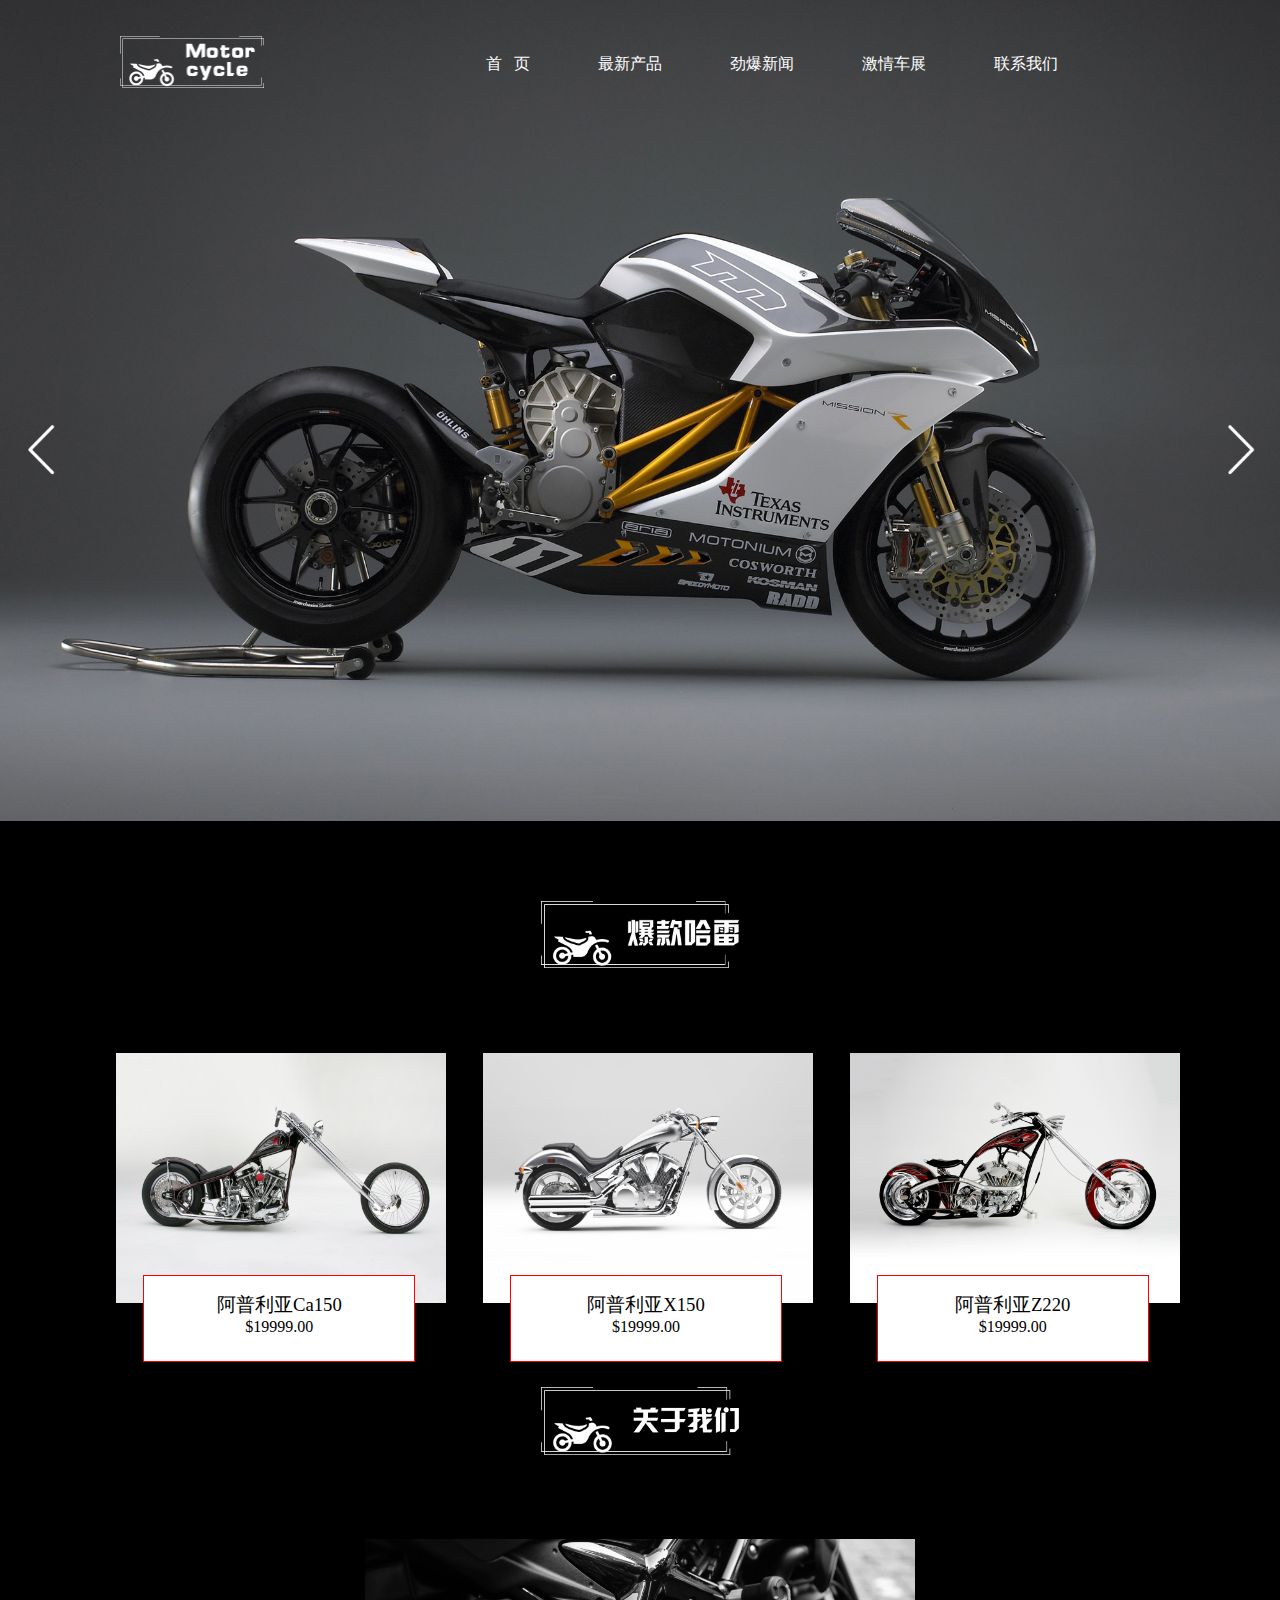
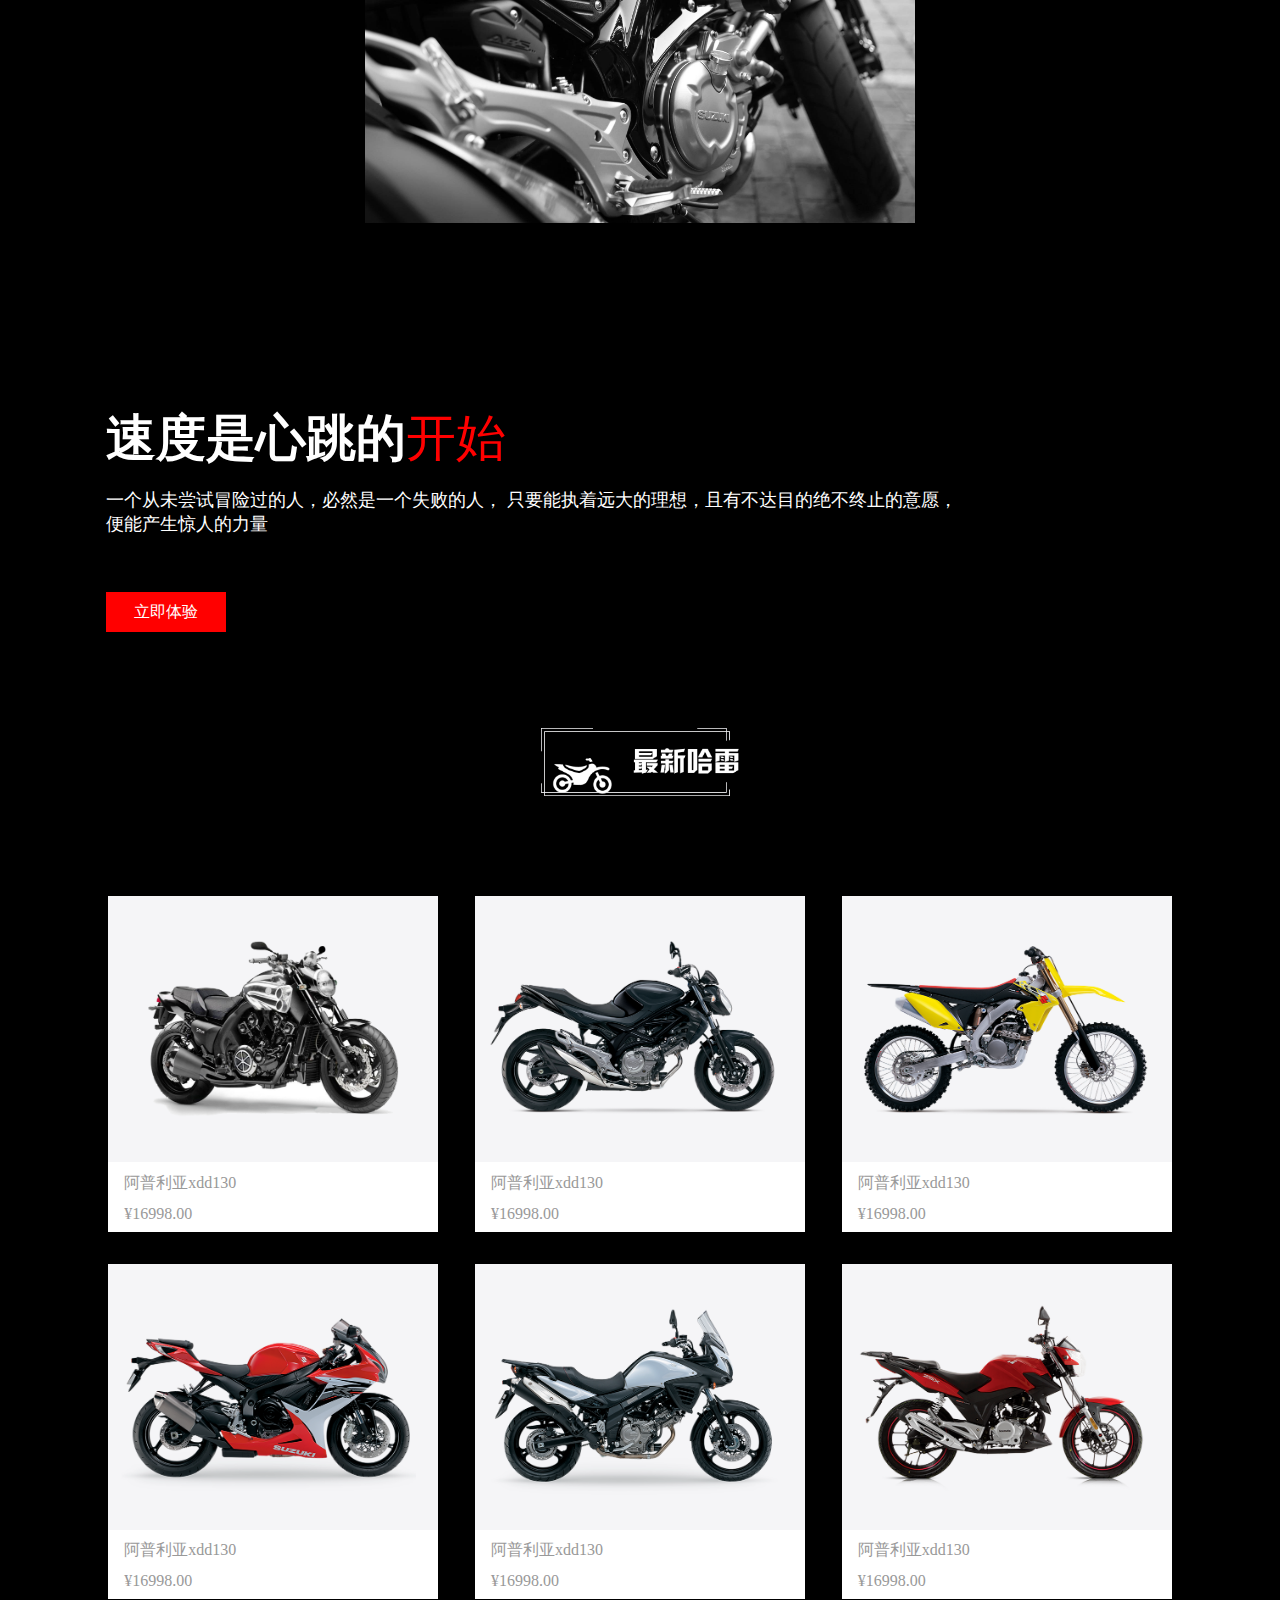
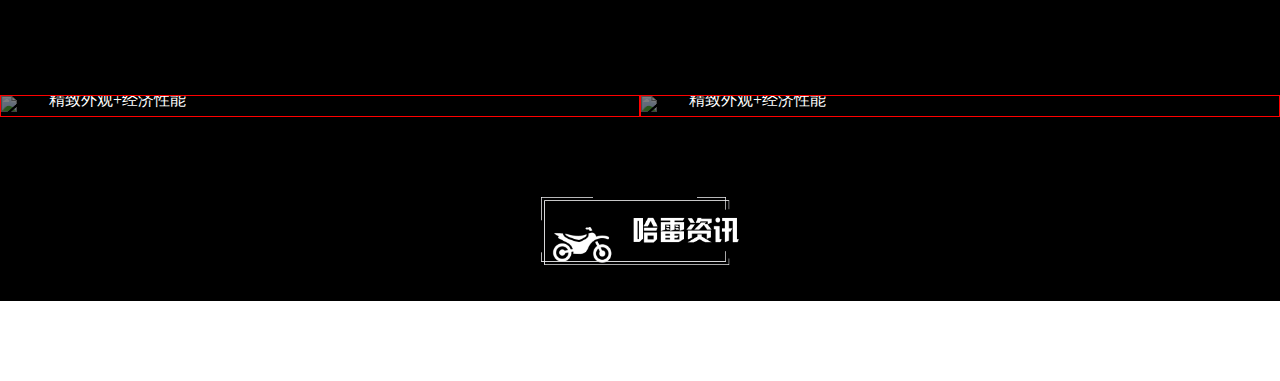
==== index.html @ 64893d36 "Add files via upload" ====
<!DOCTYPE html>
<html lang="en">
<head>
    <meta charset="UTF-8">
    <meta name="viewport" content="width=device-width,initial-scale=1.0">
    <title>Title</title>
<!--    <link rel="stylesheet" href="css/bootstrap.css">-->
    <link rel="stylesheet" href="css/index.css">
    <script src="js/jquery.min.js"></script>
    <script src="js/popper.min.js"></script>
<!--    <script src="js/bootstrap.min.js"></script>-->
    <script src="js/index.js"></script>
    <style>
		/*div{
			border:1px solid red;	
		}*/
    </style>
</head>
<body>
	<div class="color">
  		<nav class="nav">
  			<div class="top">
   				<div class="top_logo">
   					<img src="img/logo.png" alt="logo" />
   				</div>
   				<div class="top_nav">
   					<span class="nav_fold"><img src="img/menu.png"/></span>
   			 		<ul class="fold">
                	    <li><a href="index.html">首&nbsp;&nbsp; 页</a></li>
                    	<li><a href="#">最新产品</a></li>
                    	<li><a href="#">劲爆新闻</a></li>
                    	<li><a href="#">激情车展</a></li>
                    	<li><a href="#">联系我们</a></li>
               	 	</ul>
   				</div>
   			</div>
   			<div class="baine">
   				<div class="baine_btn">
   					<div  class="btn_left"><img src="img/left.png"/></div>
   					<div  class="btn_right"><img src="img/right.png" /></div>
  				</div>
  				<div id="baine_img" class="baine_img">
  					<img src="img/lun/l1.jpg" alt="轮播图" class="bai_img"/>
  					<img src="img/lun/l2.jpg"  />
  					<img src="img/lun/l3.jpg" />
  				</div>
  			</div>
  		</nav>
  		<div class="max color">
  		<!--内容产品介绍-->
  			<!--推荐-->
  			<div class="middle">
  				<div class="middle_logo">
  					<img src="img/out_logo1.png"/>
 					<p id="p1">最炫酷的产品，最安全的渠道</p>
  				</div>
  				<div class="recommend_img">
  					<div class="recommend_img_1">
  						<img src="img/middle/rd1.png"/>
  						<span></span>
  						<div class="price">
  							<h3>阿普利亚Ca150</h3>
  							<b>$19999.00</b>
  						</div>	
  					</div> 
  					<div class="recommend_img_1" >
  						<img src="img/middle/rd2.png"/>
  						<span></span>
  						<div class="price">
  							<h3>阿普利亚X150</h3>
  							<b>$19999.00</b>
  						</div>	
  					</div>
  					<div class="recommend_img_1">
  						<img src="img/middle/rd3.png"/>
  						<span></span>
  						<div class="price">
  							<h3>阿普利亚Z220</h3>
  							<b>$19999.00</b>
  						</div>	
  					</div>
  				</div>
  				<!--推荐-->	
  				<!--关于我们-->
  				<div class="middle_logo">
  					<img src="img/out_logo2.png"/>
 					<p id="p2">最炫酷的产品，最安全的渠道</p>
  				</div>
  				<div class="recommend_img">
  					<div class="recommend_my_img">
  						<img src="img/out.jpg" class="nav"/>
  					</div>
  					<div id="img_r" class="recommend_my_jie">
  						<h2>摩托车建站（国际）有限公司</h2>
  						<p>汽车建站是德国历史最悠久的汽车制造商之一。其高技术水平、
  						    高质量标准以及高强劲动力的准则，让汽车建站品牌成为国际著名
  						    豪华汽车的标志。不仅如此，随着时代的不断进步，汽车建站品牌
  						    越来越多的出现在我们的生活当中，给予我们更为时尚的运动基因，
  						    同时还坚持以绿色节能减排环保战略为出发点，为社会贡献出自己的一份力量。</p>
  						<a>了解更多</a>
  					</div>
  				</div>
  			<!--关于我们-->
  			</div>
  			<!--欢迎加入-->
  			<div class="join">
  				<div class="middle">
  					<h1>速度是心跳的<b style="color: red;">开始</b></h1>
  					<p>一个从未尝试冒险过的人，必然是一个失败的人，
  					只要能执着远大的理想，且有不达目的绝不终止的意愿，便能产生惊人的力量</p>
  					<a class="a">立即体验</a>
  				</div>
  			</div>
  			<!--最新-->
  			<div class="middle">
  				<div class="middle_logo">
  					<img src="img/out_logo3.png"/>
 					<p id="p3">最炫酷的产品，最安全的渠道</p>
  				</div>
  				<div class="fangle">
  					<div class="fangle_sub">	
  						<ul>
  							<li><img src="img/sub1.png" /></li>
  							<li><span></span></li>
  							<li><p>阿普利亚xdd130</p></li>
  							<li><p>¥16998.00</p></li>
  						</ul>
  					</div>
  					<div class="fangle_sub">	
  						<ul>
  							<li><img src="img/sub2.png" /></li>
  							<li><span></span></li>
  							<li><p>阿普利亚xdd130</p></li>
  							<li><p>¥16998.00</p></li>
  						</ul>
  					</div>
  					<div class="fangle_sub">	
  						<ul>
  							<li><img src="img/sub3.png" /></li>
  							<li><span></span></li>
  							<li><p>阿普利亚xdd130</p></li>
  							<li><p>¥16998.00</p></li>
  						</ul>
  					</div>
  					<div class="fangle_sub">	
  						<ul>
  							<li><img src="img/sub4.png" /></li>
  							<li><span></span></li>
  							<li><p>阿普利亚xdd130</p></li>
  							<li><p>¥16998.00</p></li>
  						</ul>
  					</div>
  					<div class="fangle_sub">	
  						<ul>
  							<li><img src="img/sub5.png" /></li>
  							<li><span></span></li>
  							<li><p>阿普利亚xdd130</p></li>
  							<li><p>¥16998.00</p></li>
  						</ul>
  					</div>
  					<div class="fangle_sub">	
  						<ul>
  							<li><img src="img/sub6.png" /></li>
  							<li><span></span></li>
  							<li><p>阿普利亚xdd130</p></li>
  							<li><p>¥16998.00</p></li>
  						</ul>
  					</div>
  				</div>
  			</div>
  			<!--最新-->
  			<!--了解-->
  			<div class="ask">
  				<div class="ask_l">
  					<img src="img/askl.jpg/">
  					<span></span>
  					<ul>
  						<li><h2>全手工机械机车系列</h2></li>
  						<li><p>精致外观+经济性能</p></li>
  						<li><a class="a">了解更多</a></li>
  					</ul>
  				</div>
  				<div class="ask_l">
  					<img src="img/askl.jpg/">
  					<span></span>
  					<ul>
  						<li><h2>高端赛车手配置机车系列</h2></li>
  						<li><p>精致外观+经济性能</p></li>
  						<li><a class="a">了解更多</a></li>
  					</ul>
  				</div>
  			</div>
  			<!--了解-->
  			<!--内容产品介绍-->
  			<div class="press">
  				<div class="middle_logo">
  					<img src="img/out_logo4.png"/>
  					<p id="p3">最炫酷的产品，最安全的渠道</p>
  				</div>
  			</div>
  		</div>
	</div>
</body>
</html>
---- css/index.css ----
*{padding: 0;margin: 0;}
h1,h2,h3,h4,h5,h6,ul{padding: 0;margin: 0;}
ul{list-style: none;}
a{text-decoration: none !important;color: white;}
h3,b{font-weight: 100;}
li{list-style: none;}
#body{
    width: 100%;
    height: auto;
    margin:0 auto;
    background: #EFEFEF;
    /* border: 1px solid rebeccapurple; */
}
.color{
	width: 100%;
	background: #000000;
}

@media screen  and (min-width:976px ){
	.nav{position: relative;}
	.top{
		height: 8rem;
		position: absolute;
	}
	.top>.top_logo>img{
        width: 9rem;
        margin-left: 7.5rem;
    }
    .top_nav {
		display: flex;
    	align-self: center;
    	margin: 0 auto;
    }
    div.top_nav>span.nav_fold{display: none;}
    .top_nav>ul.fold>li{
		display: inline-block;
		padding: 1rem 2rem;
	}
	.top_nav>ul.fold>li:hover{background: white;}
    .top_nav>ul.fold>li:hover a{color:#000;}
    /*内容产品介绍*/
   /*按钮*/
   .btn_left img{
		width: 5rem;
		position: absolute;
		top:50%;
	}
	.btn_right img{
		width: 5rem;
		position: absolute;
		top:50%;
		right: 0;
	}
	/*按钮*/
	.middle,.press{
		width: 1100px;
		margin: 5rem auto;
	}
	.middle_logo{
		width: 60%;
		margin: 0 auto;
		text-align: center;
		margin-bottom: 3rem;
	}
	.middle_logo>img{width: 30%;}
	.recommend_img{
		display: flex;
		justify-content: space-around;
		margin-bottom: 5rem;
	}
	div.recommend_img_1>img{
		width: 330px;
		height: 250px;
		margin-left: 1rem;
	}
	div.recommend_img_1>span{
		width: 300px;
		height: 218px;
		top:15px;
		left: 31px;
		right: 15px;
	}
	.recommend_img>div.recommend_img_1 >div.price{
		width: 270px;
		left: 50%;
		bottom: -55px;
		margin-left: -130px;
	}
	.middle_logo{height:6.5rem;}
	.middle_logo p{display: none;}	
	@-webkit-keyframes right_p{
	0%{opacity: 0;margin-right: -800px;}
	30%{opacity: 0.2;}
	50%{opacity: 0.5;}
	100%{opacity:1; margin-right: 0;}
	}
	/*欢迎加入*/
	.join>.middle>p{width: 860px;}
	/*欢迎加入*/
	.ask{
		display: flex;
		justify-content: space-around;
	}
    /*内容产品介绍*/
}




@media screen and (max-width: 975px){
    .top{
    	height: 4rem;
    	background: #000;
    	position: fixed;
    	z-index: 10;
    }
    .top>div.top_logo img{width: 8rem;}
    .top_nav>.fold{display: none;}
  	.top_nav:hover ul{
  		width: 100%;
  		height: 100%;
  		background: #000;
		position: fixed;
		top:3.7rem;
		left: 0;
		display: block;
  	}
  	.top_nav ul.fold li{margin: 2rem 3rem;border-bottom:1px solid gray;}
  	.top_nav>ul.fold>li:hover a{color:gray;}
  	/*轮播图*/
  	.baine{
  		position: relative;
  	}
  	/*按钮*/
  	.btn_left img{
		width: 4rem;
		position: absolute;
		top:50%;
	}
	.btn_right img{
		width: 4rem;
		position: absolute;
		top:50%;
		right: 0;
	}
	/*按钮*/
	/*轮播图*/
  	/*内容产品介绍*/
  	 .middle{
  	 	width: 100%;
  	 	margin: 3rem auto;
  	 }
  	 .middle_logo{
		width: 100%;
		text-align: center;
		margin-bottom: 1.5rem;
	}
	.middle_logo>img{width: 22%;}

  	/*内容产品介绍*/
}
@media screen and (max-width: 975px) and (min-width:576px){
	.top_nav>.nav_fold>img{
  		width: 4rem;
  		height: 4rem;
  		margin: auto 0;
		display: block;
	}
	/*推荐产品介绍*/
	.recommend_img{
		display: flex;
		justify-content: space-around;
		margin-bottom: 5rem;
	}
	.recommend_img_1>img{
		width: 270px;
		height: 200px;
		margin-left: 1rem;
	}
	 .middle{
  	 	width: 100%;
  	 	margin: 3rem auto;
  	 	overflow: hidden !important;
  	 }
	.recommend_img_1>span{
		width: 250px;
		height: 170px;
		top:15px;
		left: 25px;
		right: 15px;
	}
	
	.recommend_img>div.recommend_img_1 >div.price{
		width: 220px;
		height: 65px !important;
		left: 50%;
		bottom: -30px;
		margin-left: -105px;
	}
	.middle_logo{
		height: 5rem;
	}
/*	@-webkit-keyframes right_p{
		0%{opacity: 0;}
		30%{opacity: 0.2;}
		50%{opacity: 0.5;}
		100%{opacity:1;}
	}*/
	.fangle{
		overflow: hidden;
	}
	.fangle> div.fangle_sub{
		width: 310px !important;
		position: relative;
	}
	.fangle_sub>ul>li>span{
		width: 310px !important;
		height: 250px;
	
	}
	.ask{
		display: flex;
		justify-content: space-around;
	}
	/*内容产品介绍*/
}
@media screen  and (max-width:575px ){
	div.top>div.top_logo>img{width: 7rem;}
    .top_nav{
    	height: 2.5rem;
		margin: auto 0;
    }
    .top_nav>.nav_fold>img{
  		width: 2.3rem;
  		height: 2.3rem;
  		margin: auto 0;
		display: block;
	}
     /*内容产品介绍*/
    .middle_recommend_logo>p{font-size: 5px !important;}
    .recommend_img{
    	width: 83% !important;
    	margin: 0 auto;

    	}
    .recommend_img_1>img{
    	width: 100%;
    	margin-bottom: 3rem;
    }
    div.recommend_img_1 >div.price{
    	width: 310px;
    	left: 50%;
		bottom: 10px;
		margin-left: -156px;
    }
    .recommend_img_1>span{
		width: 290px;
		height: 190px;
		top:15px;
		left: 0.55rem;
		right: 15px;
	}
    div.recommend_img_1:hover>div.price{
    	width: 270px;
    	margin-left: -138px;
		bottom: 8% !important;
		transition: all  0.5s  linear;
	}
	/*关于我们*/
	.middle_logo{height: 5rem;}
	.middle_logo>img{width: 50%;}
	
	.recommend_my_img{
		width: 90% !important;
		margin: 1rem auto;
	}
	.recommend_my_jie{
		width:90% !important;
		margin: 1rem auto;
	}
	.recommend_my_jie>p{animation: right_p 15s linear;}
	.join{
		background: url(../img/bg.jpg) 30% !important;
		background-attachment:   fixed !important;
	}
	
	.fangle_sub{width: 337.5px !important;}
	.fangle_sub ul li img{width: 100% !important;}
	.fangle_sub ul li span{width: 337.5px !important;}	
	.ask_l{
		width: 85% !important;
		margin: 1rem auto;
	}
}




/*导航栏*/
.nav{width: 100%;}
.top{
	width: 100%;
	display: flex;
	justify-content: space-between;
}
.top_logo{margin: auto 0;}
/*导航栏*/

/*轮播图*/
.baine_img>img{
	display: inline-block;
	width: 100%;
	display: none;
    transition:all .5s linear;	
}
.baine_img>img.bai_img{display: block;}
/*轮播图*/
/*内容产品介绍*/
.max{width: 100%;}
 /*logo动画*/
@-webkit-keyframes xia{
	0%{
       	margin-top:-40px;
	}
	100%{ 
    	margin-top:0px;
    }
}
/*logo动画*/
.middle_logo>p{ 
	color:white;
	display: none;	
	font-size: 15px;
	animation: xia 2s linear;
}
/*推荐*/
.recommend_img{width: 100%;}
.recommend_img_1{position: relative;}
.recommend_img_1>div.price{
	text-align: center;
	border:1px solid red;
}
.recommend_img_1>div.price>h3{margin-top: 1rem;}
.recommend_img>div.recommend_img_1 >div.price{
	height: 85px;
	color: #000000;
	background: white;
	position: absolute;
	z-index: 1;
}
div.recommend_img_1>span{
	display: none;
	border:1px solid red;
	position:absolute;
	z-index: 0;	
}
div.recommend_img_1:hover span{display: block;}
div.recommend_img_1:hover>div.price{
	bottom: -10%;
	background: red;
	transition: all  0.5s  linear;
}
div.recommend_img_1:hover>div.price>h3{color:white;}
div.recommend_img_1:hover>div.price>b{color:white;}
/*推荐*/
/*关于我们*/

.recommend_my_img{width: 50%;}
.recommend_my_jie{
	width: 50%;
	color: white;
	display: none;
	animation: right_p 1s linear;
}
.recommend_my_jie>p{font-size: 15px;margin: 1rem 1rem;}
.recommend_my_jie>a{
	width: 130px;
	line-height: 30px;
	color:#000;
	cursor: pointer;
	margin: 1rem 1rem;
	text-align: center;
	background: white;
	display: inline-block;	
}
.recommend_my_jie>a:hover{
	box-shadow: 0 0 15px red;
}
/*欢迎加入*/
.join{
	width: 100%;
	height: 100%;
	margin: 5rem 0 0;
	background: url(../img/bg.jpg) center;
	background-attachment:   fixed;
}
.join:before{
	content: "";
	opacity: 0;
	border: 1px solid red;
}
.join>.middle>h1{
	font-size: 50px;
	color:white;
	margin: 1rem;
}
.join>.middle>p{
	color:white;
	font-size: 18px;
	margin: 1rem 1rem 2.5rem;
}
.a{
	width: 120px;
	line-height: 40px;
	text-align: center;
	background: red;
	margin: 1rem;
	display: inline-block;
	cursor: pointer;
}
.a:hover{
	box-shadow: 0 0 15px #fff;
}
.fangle{
	display: flex;
	flex-wrap: wrap;
	justify-content: space-around;
	margin-bottom: 5rem;
}
.fangle> div.fangle_sub{
	width: 330px;
	position: relative;
}
.fangle_sub>ul>li>span{
	width: 328px;
	height: 16rem;
	position: absolute;
	top:1rem;
	left: 0;
	border:1px solid red;
	opacity:0;		
}
.fangle>div.fangle_sub> ul>li>img{width: 100%;height: 100%;}
.fangle> div.fangle_sub>ul{
	background: white;
	margin: 1rem auto;
}
.fangle> div.fangle_sub>ul>li>p{
	padding:0.4rem 0.4rem 0.3rem;
	padding-left: 1rem;
	color: #999999;
}
.fangle> div.fangle_sub>ul>li:last-child>p{
	border-bottom: 4px solid white;
}
.fangle> div.fangle_sub:hover>ul>li:last-child>p{
	border-bottom:4px solid red;
	animation: p-border 1s linear;
}
.fangle> div.fangle_sub:hover>ul>li>span{
	opacity: 1;
	transition:all 1s linear;
	transform:scale(0.9);
}

/*底部边框*/
@-webkit-keyframes p-border{
	0%{
		width: 0;
		border-bottom:4px solid red;
	}
	100%{ 
		width: 318px;
		border-bottom:4px solid red;
    }
}
/*底部边框*/
/*了解*/
.ask{width: 100%;}
.ask_l{
	width: 50%;
	overflow: hidden;
	border:1px solid red;
	position: relative;
}
.ask_l img{
	width: 100%;
}
.ask_l>span{
	width: 100%;
	height: 100%;
	background: rgba(0,0,0,.5);
	position: absolute;
	top: 0;
	left: 0;
}
.ask_l>ul{
	position: absolute;
	top: 50%;
	left: 5%;
	margin-top: -80px;
}
.ask_l>ul>li>h2{color: red; margin: 1rem;}
.ask_l>ul>li>p{color:white; margin: 1rem;}
.ask_l:hover img{
	transform: scale(1.2);
}
/*了解*/
/*内容产品介绍*/
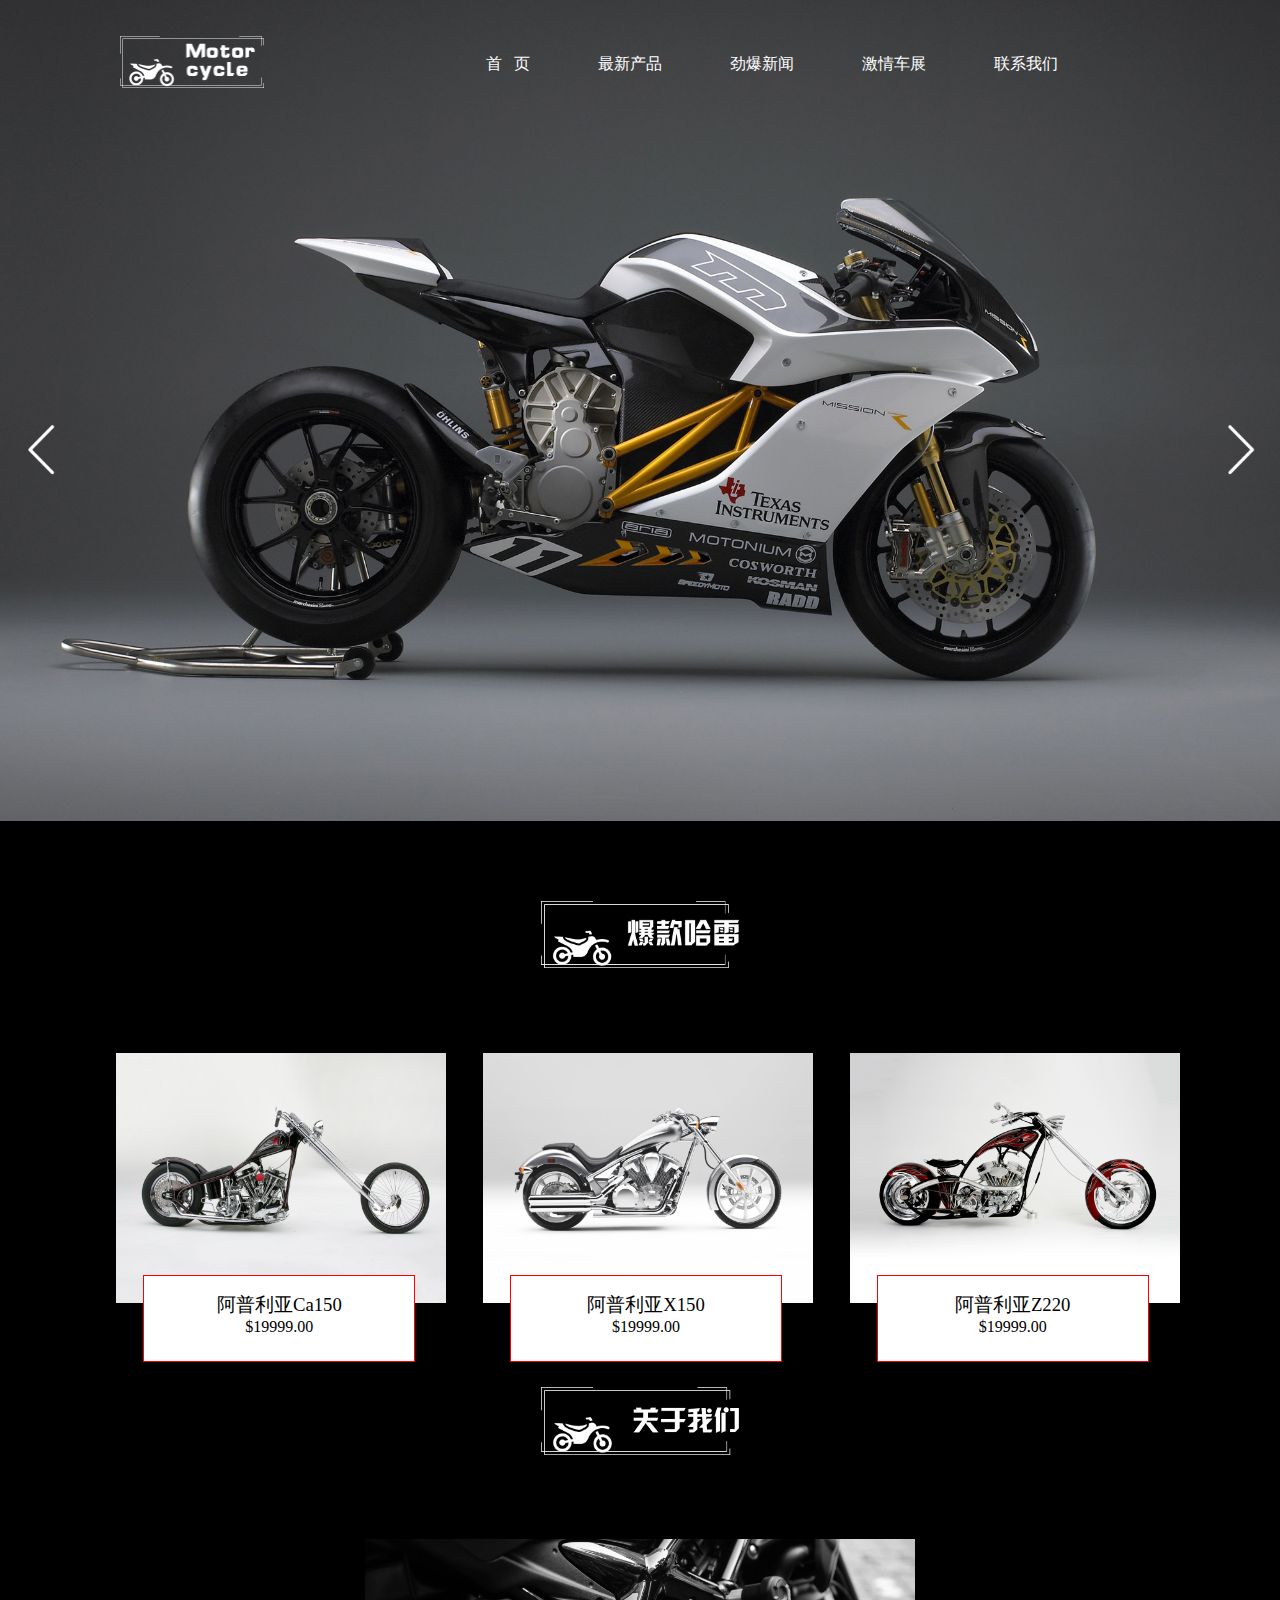
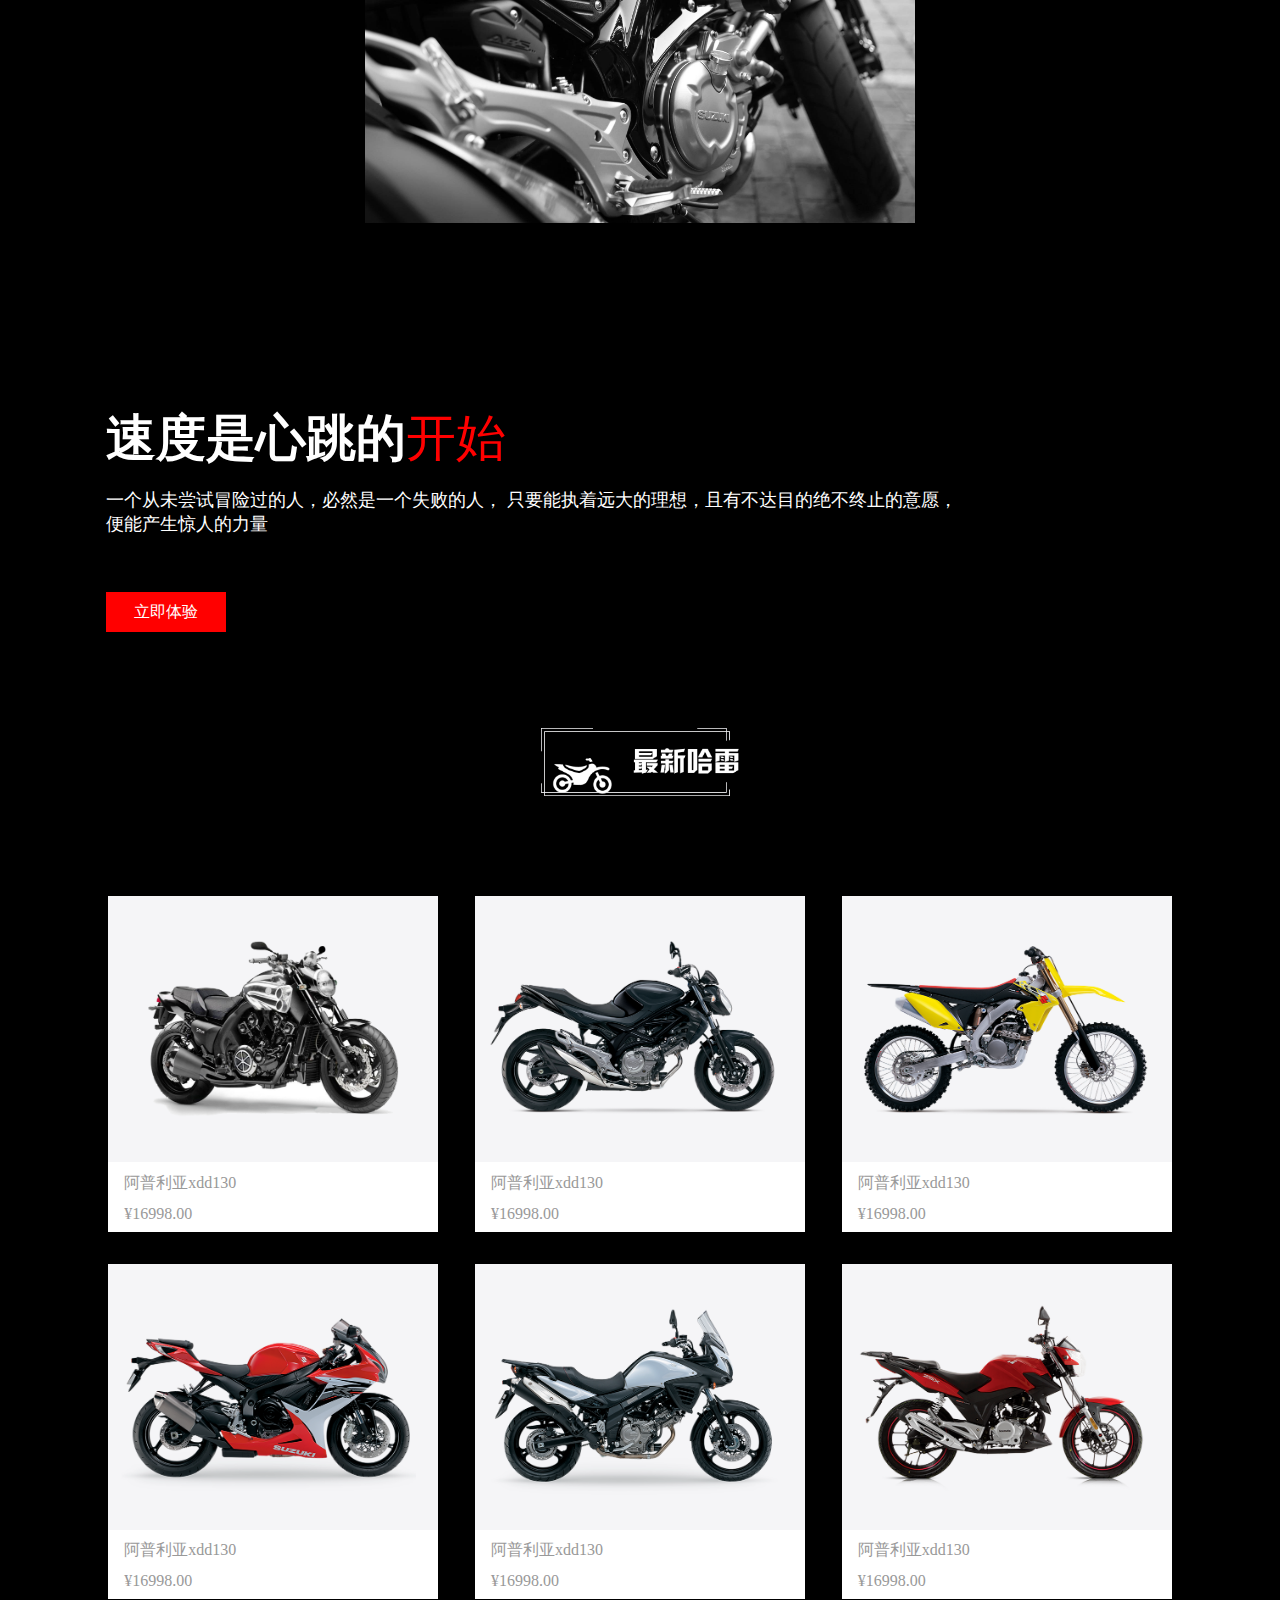
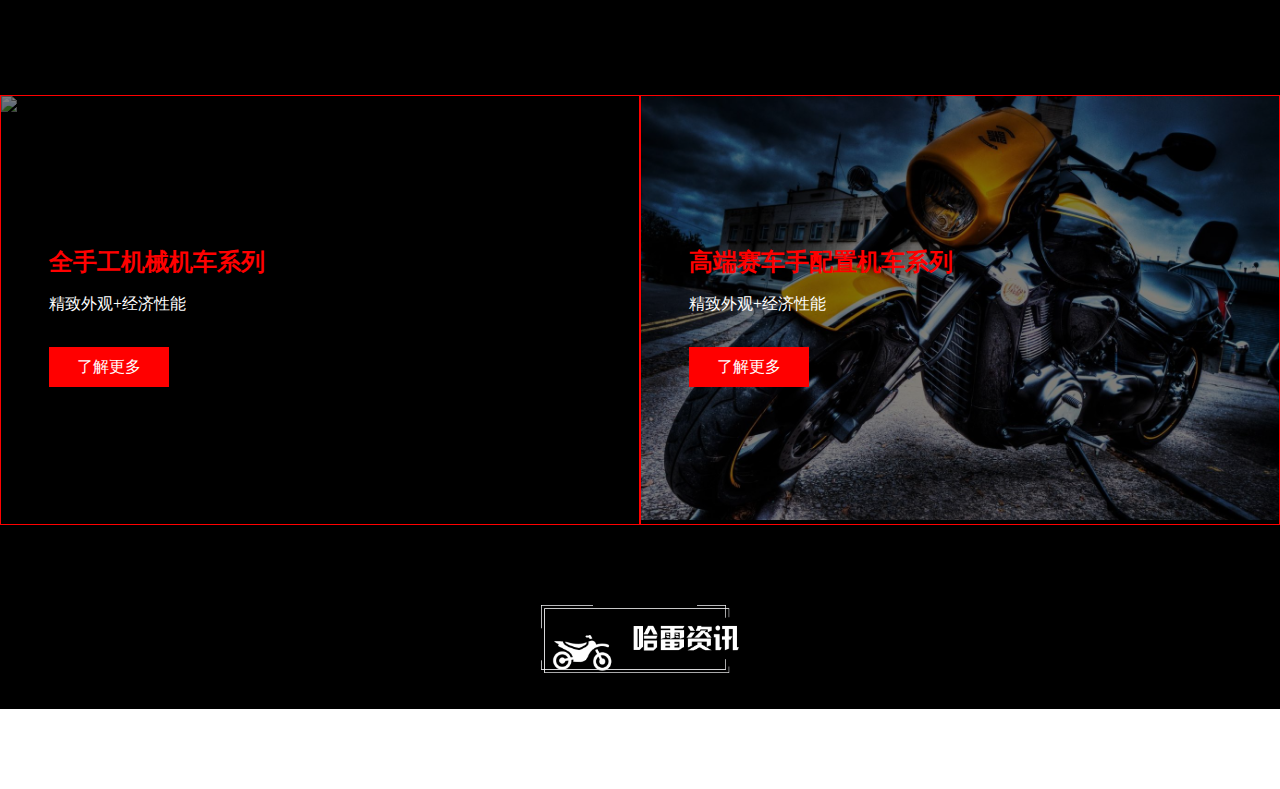
==== commit b291c6d8: "Update index.html" ====
--- a/index.html
+++ b/index.html
@@ -54,7 +54,7 @@
   					<img src="img/out_logo1.png"/>
  					<p id="p1">最炫酷的产品，最安全的渠道</p>
   				</div>
-  				<div class="recommend_img">
+  				<div class="recommend_img">
   					<div class="recommend_img_1">
   						<img src="img/middle/rd1.png"/>
   						<span></span>
@@ -117,7 +117,7 @@
   					<img src="img/out_logo3.png"/>
  					<p id="p3">最炫酷的产品，最安全的渠道</p>
   				</div>
-  				<div class="fangle">
+  				<div class="fangle">
   					<div class="fangle_sub">	
   						<ul>
   							<li><img src="img/sub1.png" /></li>
@@ -174,14 +174,14 @@
   				<div class="ask_l">
   					<img src="img/askl.jpg/">
   					<span></span>
-  					<ul>
+  					<ul>
   						<li><h2>全手工机械机车系列</h2></li>
   						<li><p>精致外观+经济性能</p></li>
-  						<li><a class="a">了解更多</a></li>
+  						<li><a class="a">了解更多</a></li>
   					</ul>
   				</div>
   				<div class="ask_l">
-  					<img src="img/askl.jpg/">
+  					<img src="img/askl.jpg">
   					<span></span>
   					<ul>
   						<li><h2>高端赛车手配置机车系列</h2></li>
@@ -193,12 +193,12 @@
   			<!--了解-->
   			<!--内容产品介绍-->
   			<div class="press">
-  				<div class="middle_logo">
+  				<div class="middle_logo">
   					<img src="img/out_logo4.png"/>
-  					<p id="p3">最炫酷的产品，最安全的渠道</p>
+  					<p id="p3">最炫酷的产品，最安全的渠道</p>
   				</div>
   			</div>
   		</div>
 	</div>
 </body>
-</html>+</html>
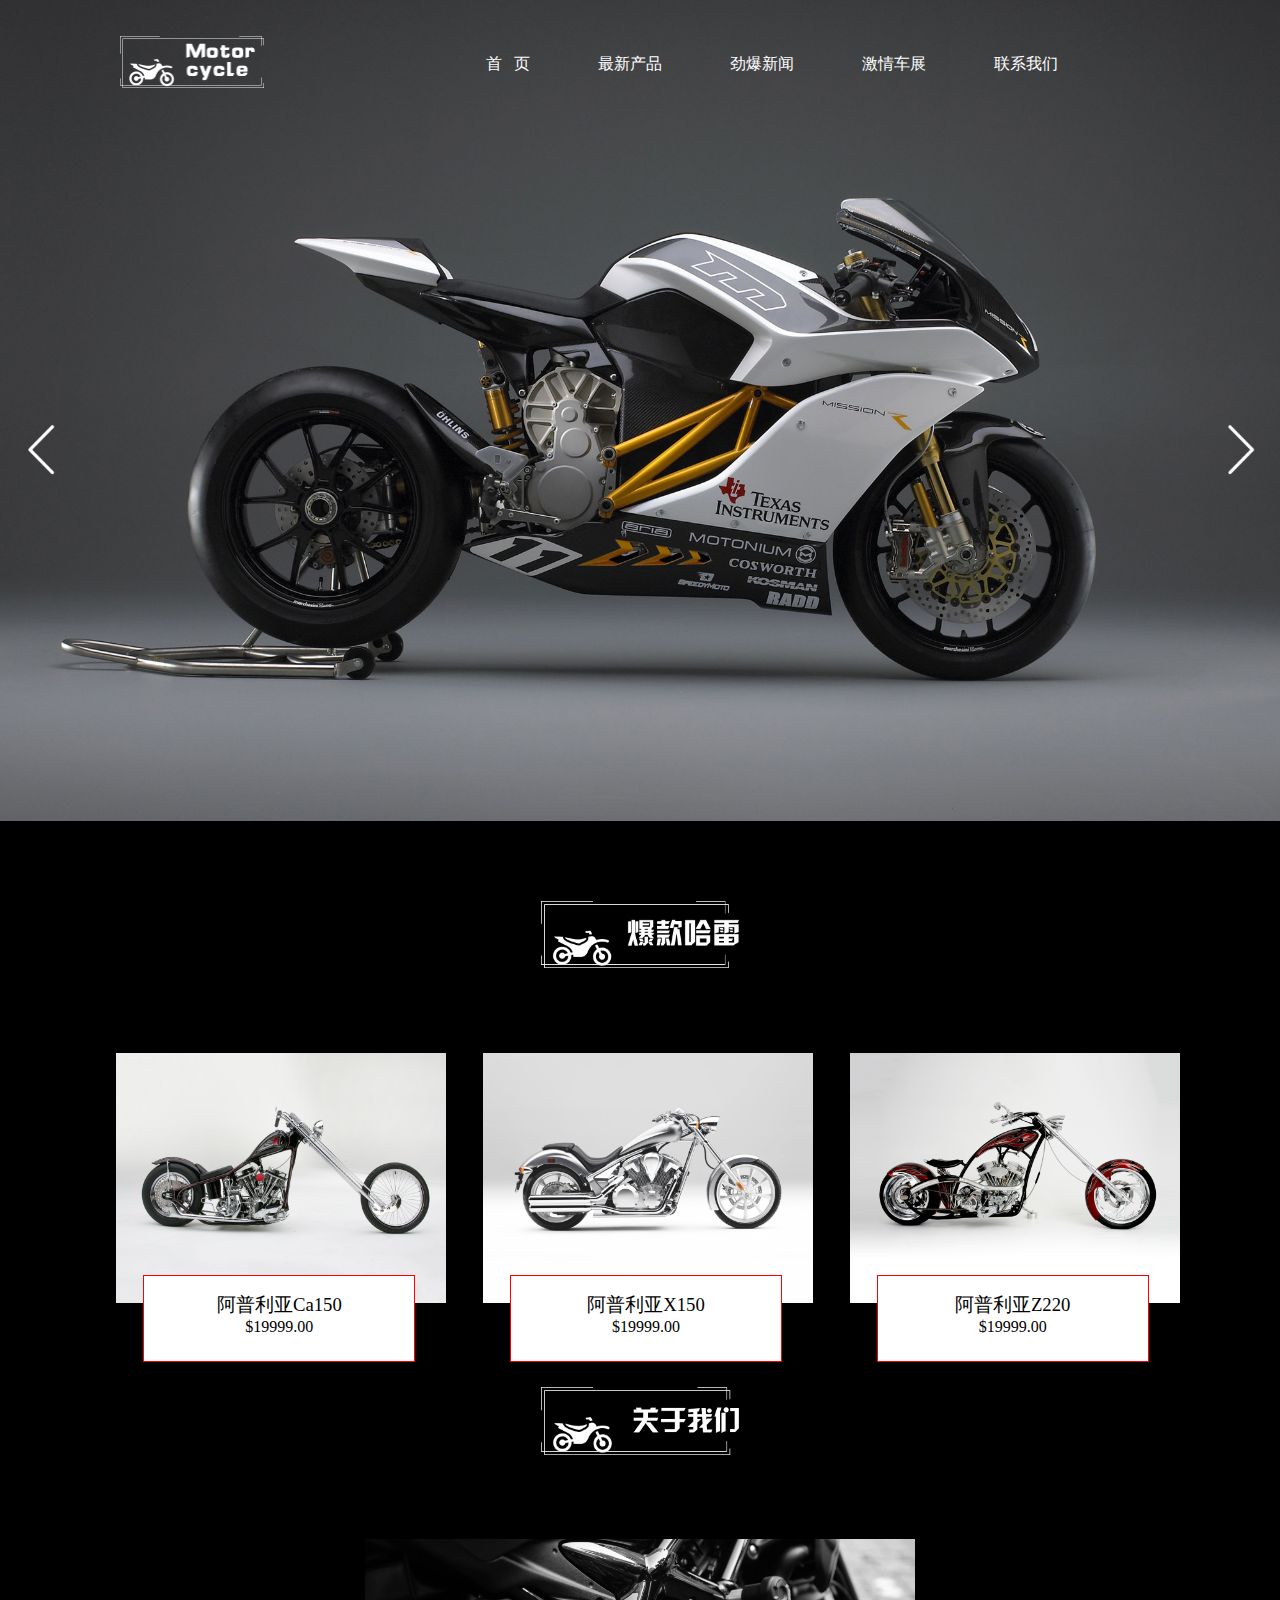
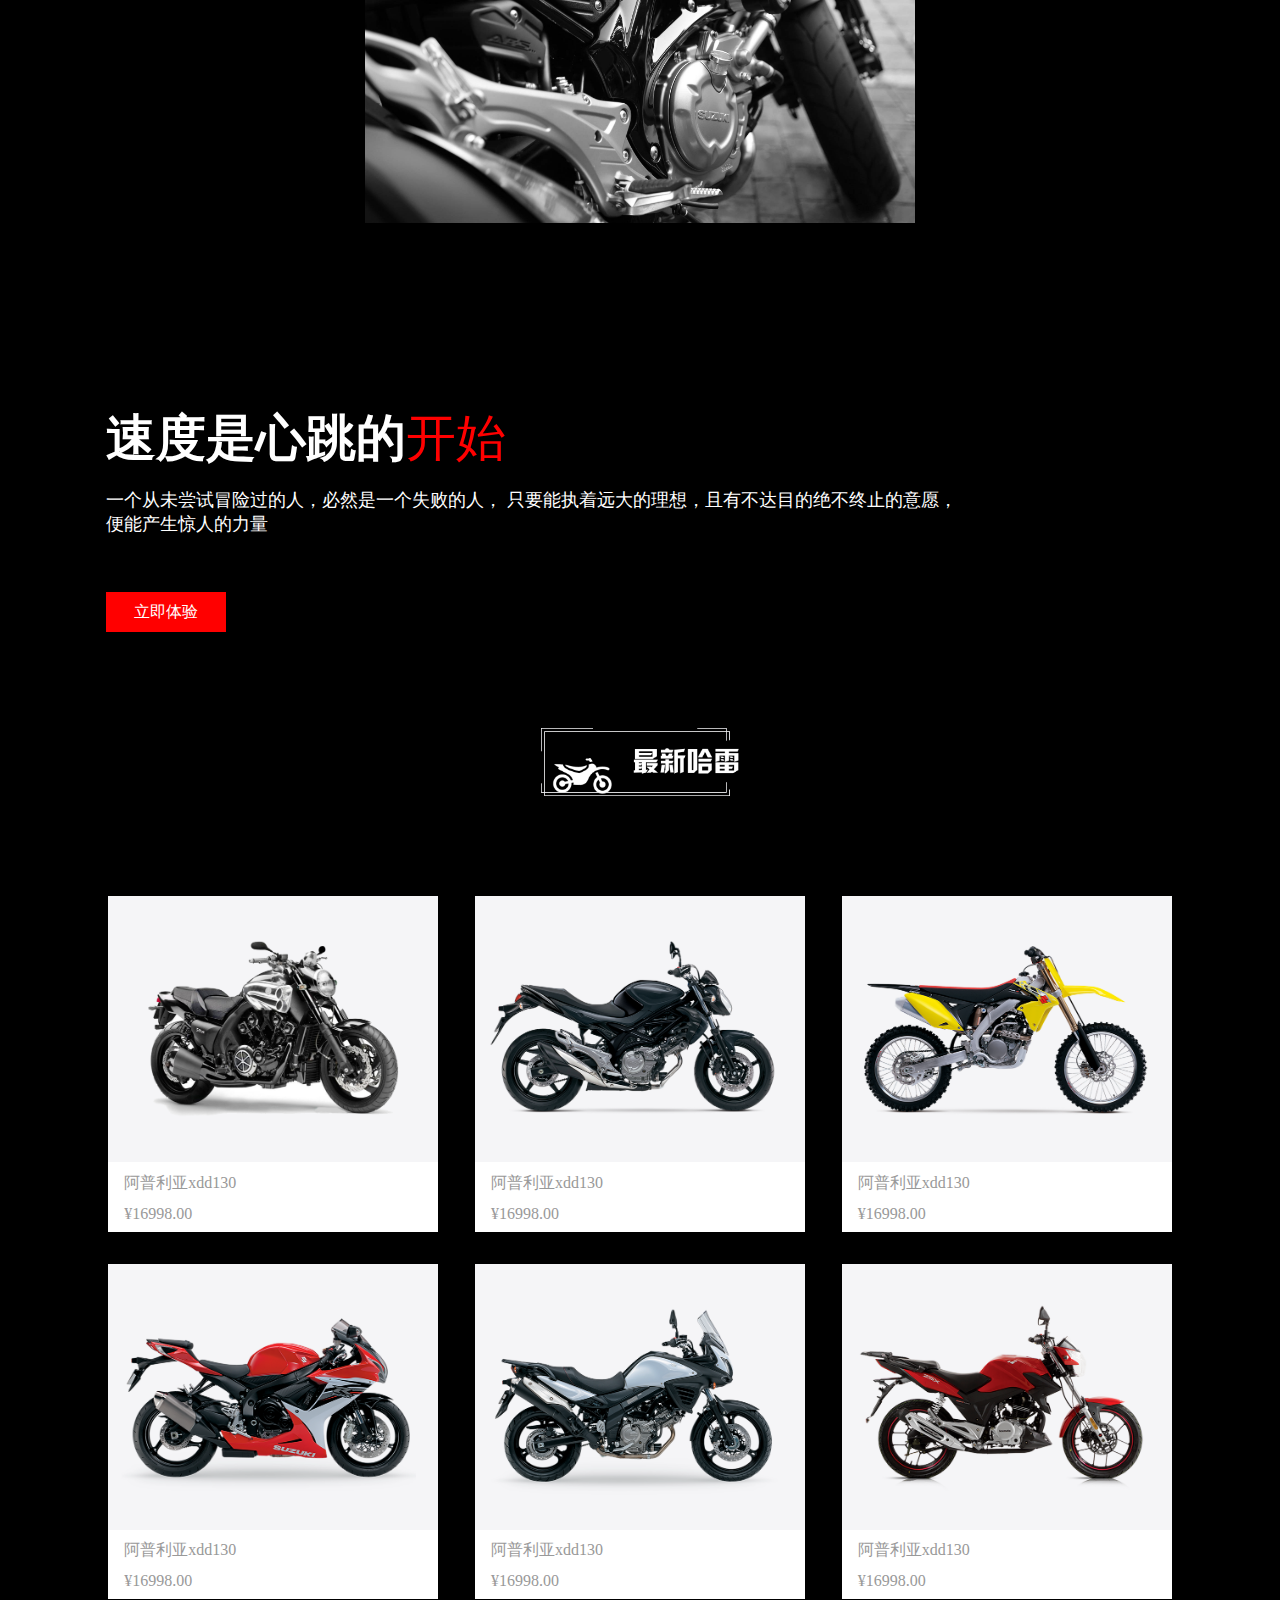
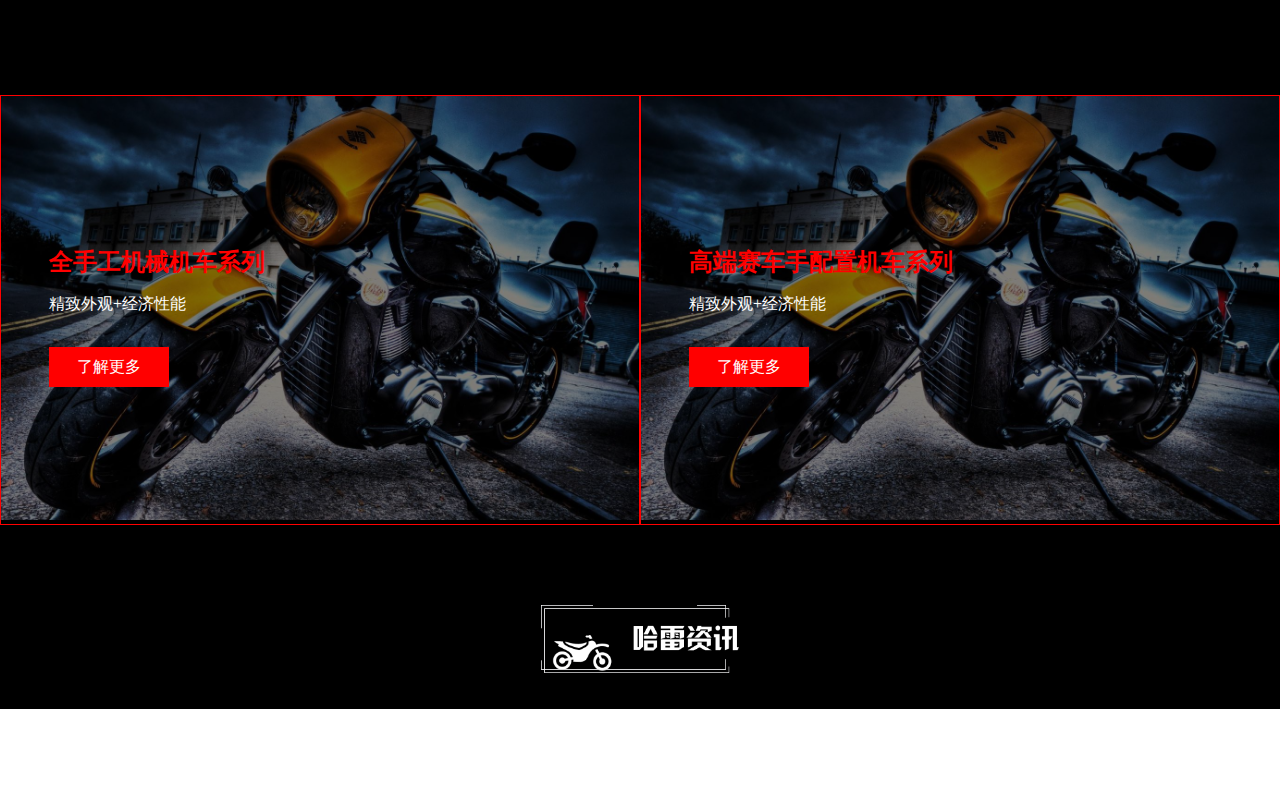
==== commit 8c05efae: "Update index.html" ====
--- a/index.html
+++ b/index.html
@@ -172,7 +172,7 @@
   			<!--了解-->
   			<div class="ask">
   				<div class="ask_l">
-  					<img src="img/askl.jpg/">
+  					<img src="img/askl.jpg">
   					<span></span>
   					<ul>
   						<li><h2>全手工机械机车系列</h2></li>
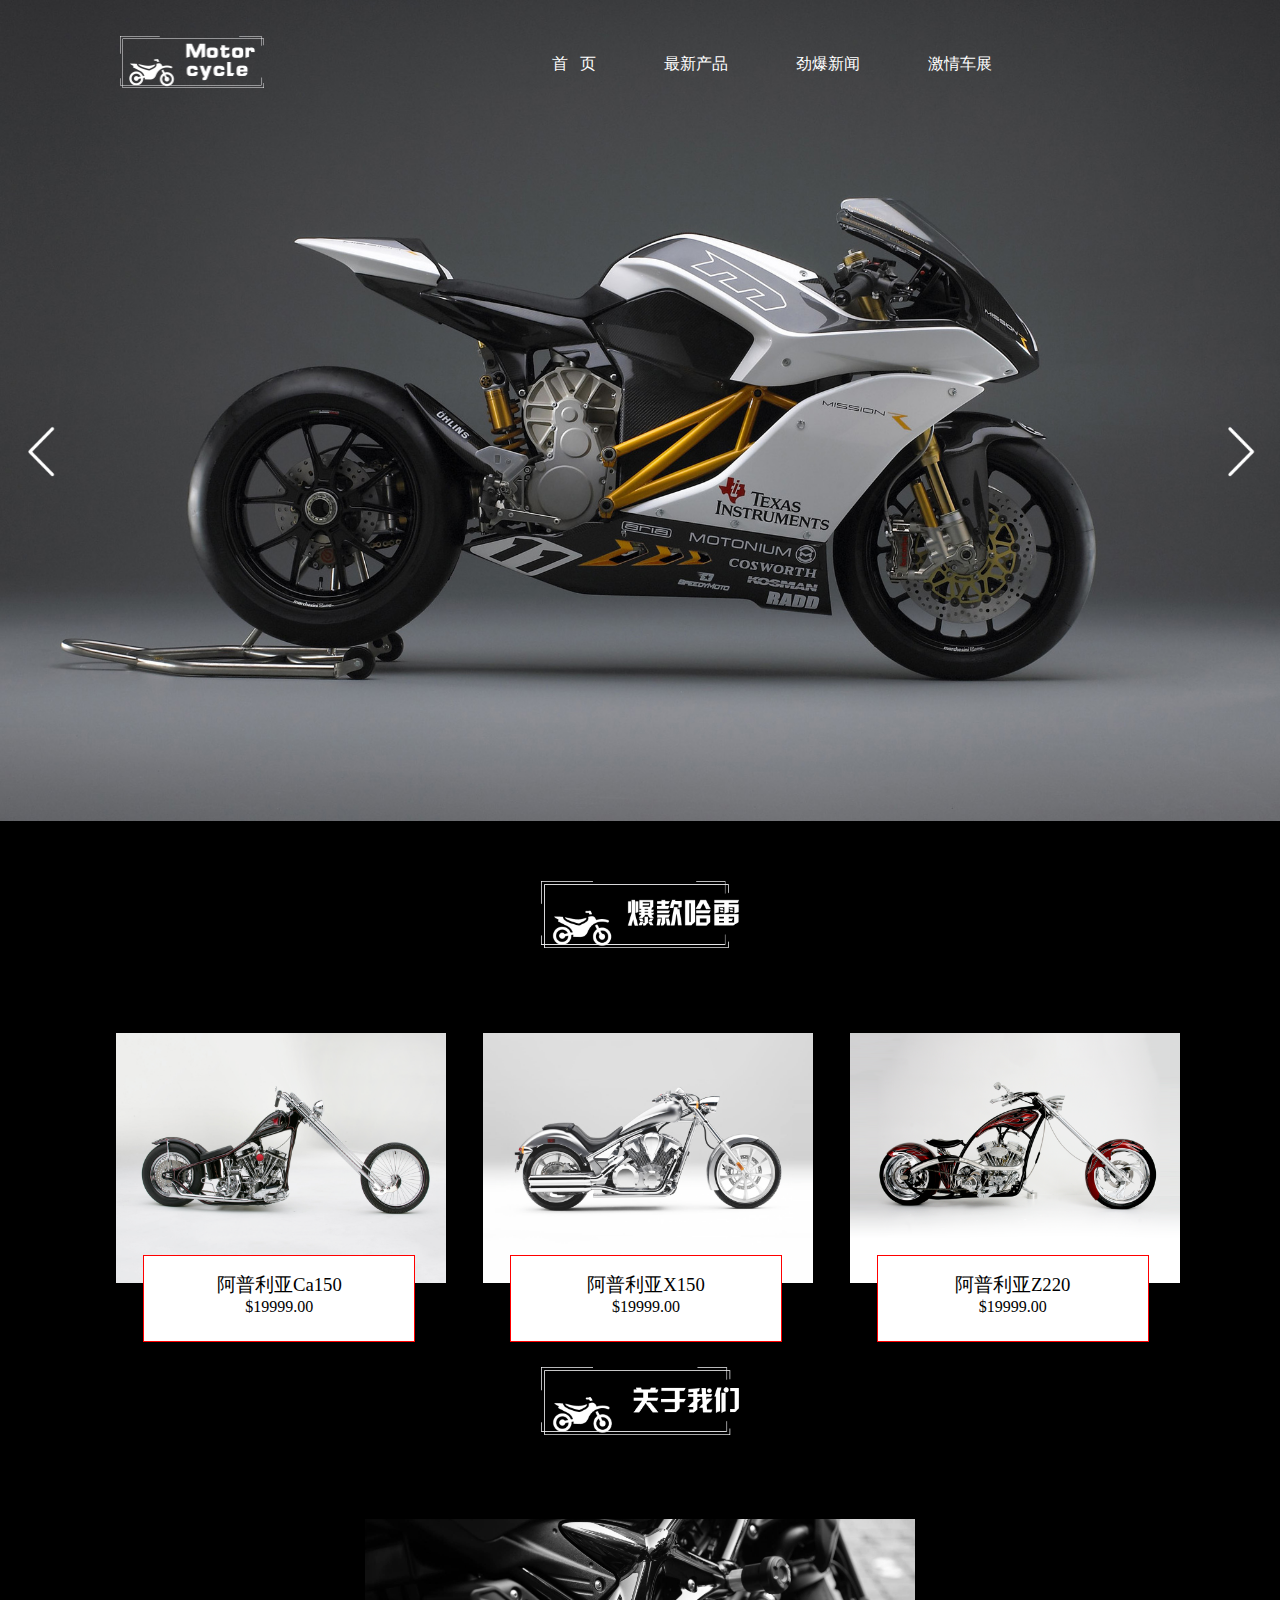
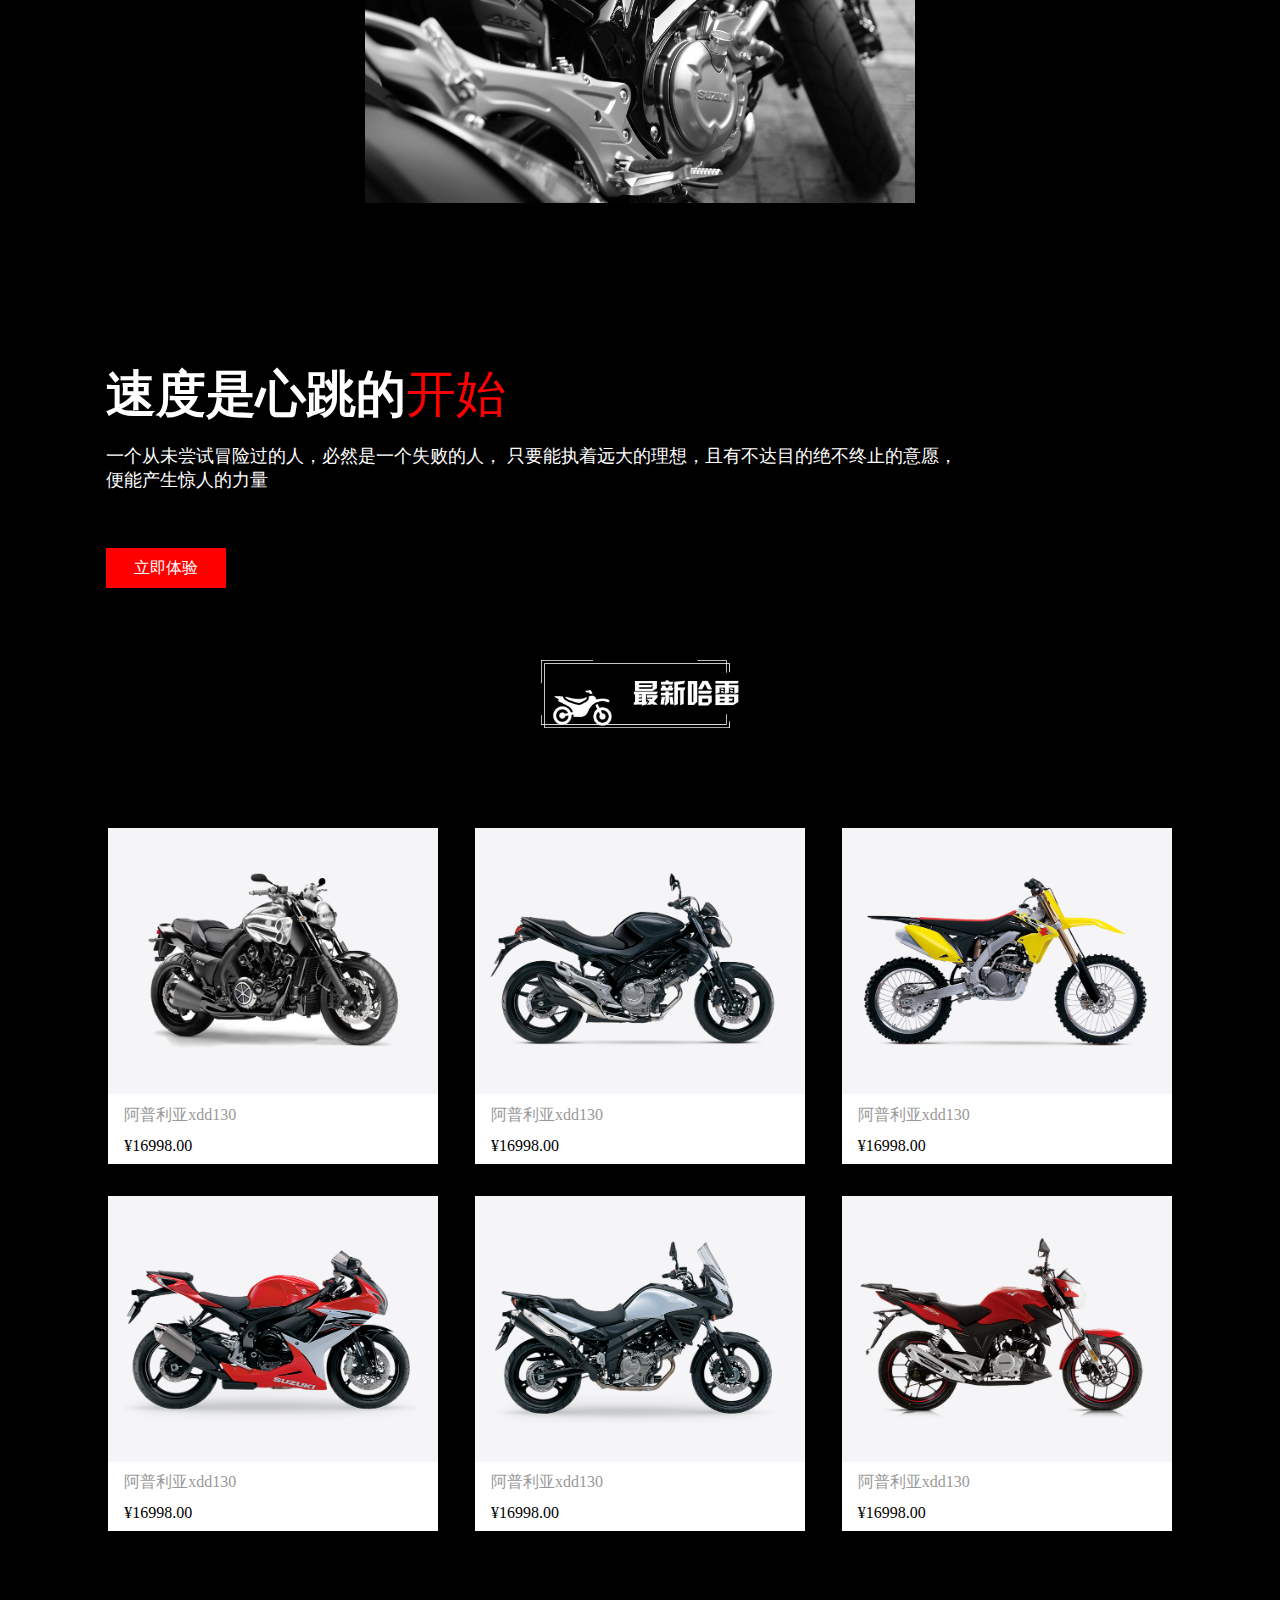
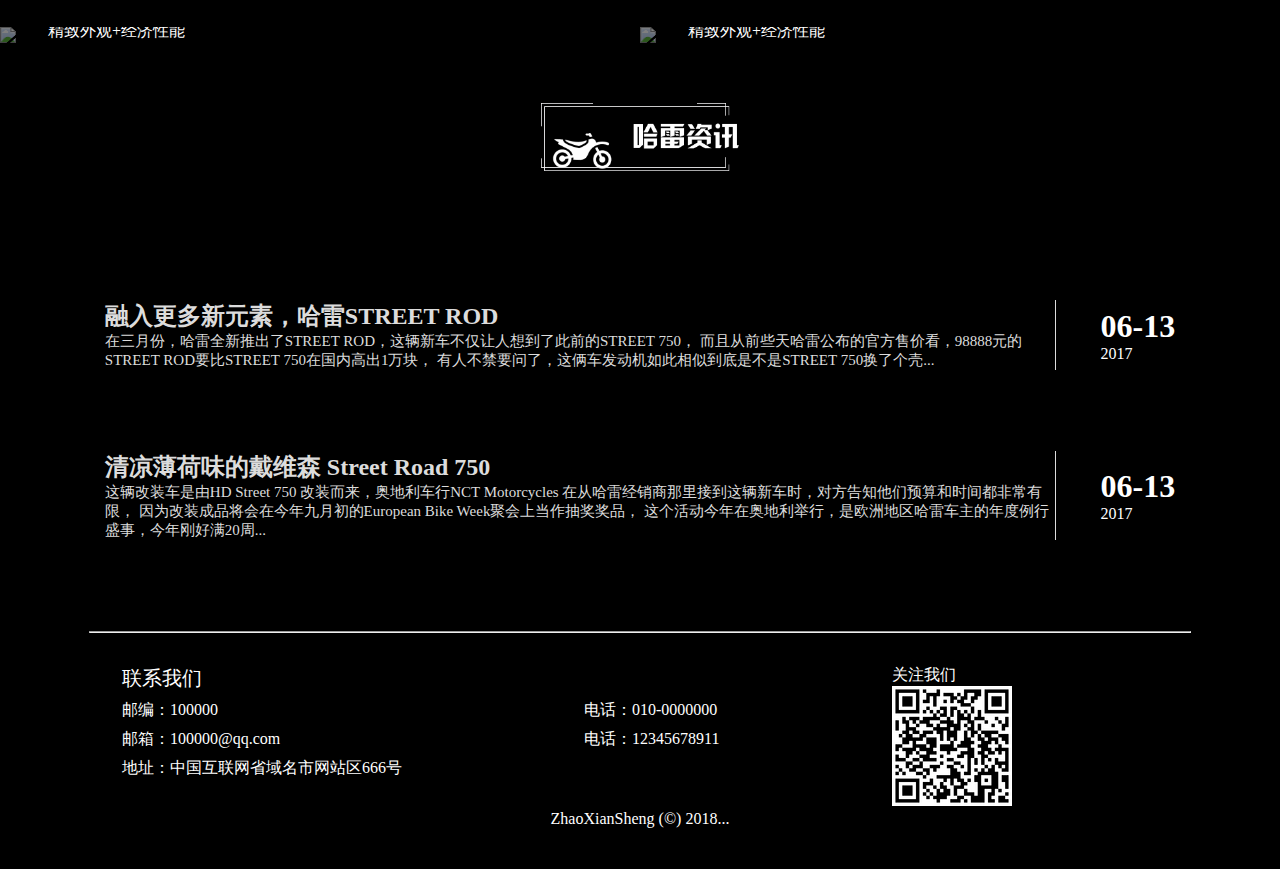
==== commit 4419f398: "Add files via upload" ====
--- a/index.html
+++ b/index.html
@@ -4,46 +4,37 @@
     <meta charset="UTF-8">
     <meta name="viewport" content="width=device-width,initial-scale=1.0">
     <title>Title</title>
-<!--    <link rel="stylesheet" href="css/bootstrap.css">-->
     <link rel="stylesheet" href="css/index.css">
+    <link rel="stylesheet" href="css/common.css" />
     <script src="js/jquery.min.js"></script>
-    <script src="js/popper.min.js"></script>
-<!--    <script src="js/bootstrap.min.js"></script>-->
+   <!-- <script src="js/popper.min.js"></script>-->
     <script src="js/index.js"></script>
-    <style>
-		/*div{
-			border:1px solid red;	
-		}*/
-    </style>
 </head>
 <body>
 	<div class="color">
   		<nav class="nav">
   			<div class="top">
    				<div class="top_logo">
-   					<img src="img/logo.png" alt="logo" />
+   					<img src="img/logo.png" alt="logo"  />
    				</div>
    				<div class="top_nav">
    					<span class="nav_fold"><img src="img/menu.png"/></span>
    			 		<ul class="fold">
                 	    <li><a href="index.html">首&nbsp;&nbsp; 页</a></li>
-                    	<li><a href="#">最新产品</a></li>
-                    	<li><a href="#">劲爆新闻</a></li>
-                    	<li><a href="#">激情车展</a></li>
-                    	<li><a href="#">联系我们</a></li>
+                    	<li><a href="product.html">最新产品</a></li>
+                    	<li><a href="press.html">劲爆新闻</a></li>
+                    	<li><a href="press.html">激情车展</a></li>
                	 	</ul>
    				</div>
    			</div>
    			<div class="baine">
-   				<div class="baine_btn">
-   					<div  class="btn_left"><img src="img/left.png"/></div>
-   					<div  class="btn_right"><img src="img/right.png" /></div>
-  				</div>
-  				<div id="baine_img" class="baine_img">
-  					<img src="img/lun/l1.jpg" alt="轮播图" class="bai_img"/>
-  					<img src="img/lun/l2.jpg"  />
-  					<img src="img/lun/l3.jpg" />
-  				</div>
+  				<ul class="baine_img" id="baine_img">
+  					<li class="bai_img"><a href="#"><img src="img/lun/l1.jpg" alt="轮播图" /></a></li>
+  					<li><a href="#"><img src="img/lun/l2.jpg"  /></a></li>
+  					<li><a href="#"><img src="img/lun/l3.jpg" /></a></li>
+  				</ul>
+  				<div  class="btn_left"><img src="img/left.png"/></div>
+   				<div  class="btn_right"><img src="img/right.png" /></div>
   			</div>
   		</nav>
   		<div class="max color">
@@ -54,7 +45,7 @@
   					<img src="img/out_logo1.png"/>
  					<p id="p1">最炫酷的产品，最安全的渠道</p>
   				</div>
-  				<div class="recommend_img">
+  				<div class="recommend_img">
   					<div class="recommend_img_1">
   						<img src="img/middle/rd1.png"/>
   						<span></span>
@@ -117,13 +108,13 @@
   					<img src="img/out_logo3.png"/>
  					<p id="p3">最炫酷的产品，最安全的渠道</p>
   				</div>
-  				<div class="fangle">
+  				<div class="fangle">
   					<div class="fangle_sub">	
   						<ul>
   							<li><img src="img/sub1.png" /></li>
   							<li><span></span></li>
   							<li><p>阿普利亚xdd130</p></li>
-  							<li><p>¥16998.00</p></li>
+  							<li><p><a href="product.html" style="color: #000;">¥16998.00</a></p></li>
   						</ul>
   					</div>
   					<div class="fangle_sub">	
@@ -131,7 +122,7 @@
   							<li><img src="img/sub2.png" /></li>
   							<li><span></span></li>
   							<li><p>阿普利亚xdd130</p></li>
-  							<li><p>¥16998.00</p></li>
+  							<li><p><a href="product.html" style="color: #000;">¥16998.00</a></p></li>
   						</ul>
   					</div>
   					<div class="fangle_sub">	
@@ -139,7 +130,7 @@
   							<li><img src="img/sub3.png" /></li>
   							<li><span></span></li>
   							<li><p>阿普利亚xdd130</p></li>
-  							<li><p>¥16998.00</p></li>
+  							<li><p><a href="product.html" style="color: #000;">¥16998.00</a></p></li>
   						</ul>
   					</div>
   					<div class="fangle_sub">	
@@ -147,7 +138,7 @@
   							<li><img src="img/sub4.png" /></li>
   							<li><span></span></li>
   							<li><p>阿普利亚xdd130</p></li>
-  							<li><p>¥16998.00</p></li>
+  							<li><p><a href="product.html" style="color: #000;">¥16998.00</a></p></li>
   						</ul>
   					</div>
   					<div class="fangle_sub">	
@@ -155,7 +146,7 @@
   							<li><img src="img/sub5.png" /></li>
   							<li><span></span></li>
   							<li><p>阿普利亚xdd130</p></li>
-  							<li><p>¥16998.00</p></li>
+  							<li><p><a href="product.html" style="color: #000;">¥16998.00</a></p></li>
   						</ul>
   					</div>
   					<div class="fangle_sub">	
@@ -163,7 +154,7 @@
   							<li><img src="img/sub6.png" /></li>
   							<li><span></span></li>
   							<li><p>阿普利亚xdd130</p></li>
-  							<li><p>¥16998.00</p></li>
+  							<li><p><a href="product.html" style="color: #000;">¥16998.00</a></p></li>
   						</ul>
   					</div>
   				</div>
@@ -172,16 +163,16 @@
   			<!--了解-->
   			<div class="ask">
   				<div class="ask_l">
-  					<img src="img/askl.jpg">
+  					<img src="img/askl.jpg/">
   					<span></span>
-  					<ul>
+  					<ul>
   						<li><h2>全手工机械机车系列</h2></li>
   						<li><p>精致外观+经济性能</p></li>
-  						<li><a class="a">了解更多</a></li>
+  						<li><a class="a">了解更多</a></li>
   					</ul>
   				</div>
   				<div class="ask_l">
-  					<img src="img/askl.jpg">
+  					<img src="img/askl.jpg/">
   					<span></span>
   					<ul>
   						<li><h2>高端赛车手配置机车系列</h2></li>
@@ -192,13 +183,34 @@
   			</div>
   			<!--了解-->
   			<!--内容产品介绍-->
-  			<div class="press">
-  				<div class="middle_logo">
+  		</div>
+  		<div class="press">
+  			<div class="middle_logo">
   					<img src="img/out_logo4.png"/>
-  					<p id="p3">最炫酷的产品，最安全的渠道</p>
-  				</div>
-  			</div>
-  		</div>
+  					<p id="p0">最炫酷的产品，最安全的渠道</p>
+  				</div>
+  			<div class="press_text">
+  				<div>
+  					<h2>融入更多新元素，哈雷STREET ROD</h2>
+  					<p>在三月份，哈雷全新推出了STREET ROD，这辆新车不仅让人想到了此前的STREET 750，
+  						而且从前些天哈雷公布的官方售价看，98888元的STREET ROD要比STREET 750在国内高出1万块，
+  						有人不禁要问了，这俩车发动机如此相似到底是不是STREET 750换了个壳...</p>
+  				</div>
+  				<a href="#"><h1>06-13</h1>2017</a>
+  			</div>
+  			<div class="press_text">
+  				<div>
+  				<h2>清凉薄荷味的戴维森 Street Road 750</h2>
+  					<p>这辆改装车是由HD Street 750 改装而来，奥地利车行NCT Motorcycles 
+  						在从哈雷经销商那里接到这辆新车时，对方告知他们预算和时间都非常有限，
+  						因为改装成品将会在今年九月初的European Bike Week聚会上当作抽奖奖品，
+  						这个活动今年在奥地利举行，是欧洲地区哈雷车主的年度例行盛事，今年刚好满20周...</p>
+  				</div>
+  				<a href="#"><h1>06-13</h1>2017</a>
+  			</div>
+		</div>
+			<hr />
+  		<iframe src="chlid/footer.html"></iframe>
 	</div>
 </body>
-</html>
+</html>--- a/css/index.css
+++ b/css/index.css
@@ -1,43 +1,4 @@
-*{padding: 0;margin: 0;}
-h1,h2,h3,h4,h5,h6,ul{padding: 0;margin: 0;}
-ul{list-style: none;}
-a{text-decoration: none !important;color: white;}
-h3,b{font-weight: 100;}
-li{list-style: none;}
-#body{
-    width: 100%;
-    height: auto;
-    margin:0 auto;
-    background: #EFEFEF;
-    /* border: 1px solid rebeccapurple; */
-}
-.color{
-	width: 100%;
-	background: #000000;
-}
-
 @media screen  and (min-width:976px ){
-	.nav{position: relative;}
-	.top{
-		height: 8rem;
-		position: absolute;
-	}
-	.top>.top_logo>img{
-        width: 9rem;
-        margin-left: 7.5rem;
-    }
-    .top_nav {
-		display: flex;
-    	align-self: center;
-    	margin: 0 auto;
-    }
-    div.top_nav>span.nav_fold{display: none;}
-    .top_nav>ul.fold>li{
-		display: inline-block;
-		padding: 1rem 2rem;
-	}
-	.top_nav>ul.fold>li:hover{background: white;}
-    .top_nav>ul.fold>li:hover a{color:#000;}
     /*内容产品介绍*/
    /*按钮*/
    .btn_left img{
@@ -54,7 +15,7 @@
 	/*按钮*/
 	.middle,.press{
 		width: 1100px;
-		margin: 5rem auto;
+		margin: 3.5rem auto;
 	}
 	.middle_logo{
 		width: 60%;
@@ -108,25 +69,6 @@
 
 
 @media screen and (max-width: 975px){
-    .top{
-    	height: 4rem;
-    	background: #000;
-    	position: fixed;
-    	z-index: 10;
-    }
-    .top>div.top_logo img{width: 8rem;}
-    .top_nav>.fold{display: none;}
-  	.top_nav:hover ul{
-  		width: 100%;
-  		height: 100%;
-  		background: #000;
-		position: fixed;
-		top:3.7rem;
-		left: 0;
-		display: block;
-  	}
-  	.top_nav ul.fold li{margin: 2rem 3rem;border-bottom:1px solid gray;}
-  	.top_nav>ul.fold>li:hover a{color:gray;}
   	/*轮播图*/
   	.baine{
   		position: relative;
@@ -146,7 +88,7 @@
 	/*按钮*/
 	/*轮播图*/
   	/*内容产品介绍*/
-  	 .middle{
+  	 .middle,.press{
   	 	width: 100%;
   	 	margin: 3rem auto;
   	 }
@@ -156,16 +98,19 @@
 		margin-bottom: 1.5rem;
 	}
 	.middle_logo>img{width: 22%;}
-
+	.press_text{
+		width: 85% !important;
+		margin: 0 auto  2rem !important;
+	}
+	.press>.press_text>a{
+		display: none;
+	}
+	.press>.press_text>div{
+		border:none;
+	}
   	/*内容产品介绍*/
 }
 @media screen and (max-width: 975px) and (min-width:576px){
-	.top_nav>.nav_fold>img{
-  		width: 4rem;
-  		height: 4rem;
-  		margin: auto 0;
-		display: block;
-	}
 	/*推荐产品介绍*/
 	.recommend_img{
 		display: flex;
@@ -216,7 +161,6 @@
 	.fangle_sub>ul>li>span{
 		width: 310px !important;
 		height: 250px;
-	
 	}
 	.ask{
 		display: flex;
@@ -225,17 +169,6 @@
 	/*内容产品介绍*/
 }
 @media screen  and (max-width:575px ){
-	div.top>div.top_logo>img{width: 7rem;}
-    .top_nav{
-    	height: 2.5rem;
-		margin: auto 0;
-    }
-    .top_nav>.nav_fold>img{
-  		width: 2.3rem;
-  		height: 2.3rem;
-  		margin: auto 0;
-		display: block;
-	}
      /*内容产品介绍*/
     .middle_recommend_logo>p{font-size: 5px !important;}
     .recommend_img{
@@ -254,8 +187,8 @@
 		margin-left: -156px;
     }
     .recommend_img_1>span{
-		width: 290px;
-		height: 190px;
+		width: 95%;
+		height: 70%;
 		top:15px;
 		left: 0.55rem;
 		right: 15px;
@@ -291,40 +224,35 @@
 		width: 85% !important;
 		margin: 1rem auto;
 	}
-}
-
-
-
-
-/*导航栏*/
-.nav{width: 100%;}
-.top{
+	.press_text{
+		margin: 0 auto 5rem !important;
+	}
+	.press_text:hover{
+		color:white;
+		margin-left: 0 !important;
+		background:none !important;
+	}
+}
+
+
+/*轮播图*/
+.baine_img > li{
+	display: none;
+}
+.baine_img > li>a>img{
 	width: 100%;
-	display: flex;
-	justify-content: space-between;
-}
-.top_logo{margin: auto 0;}
-/*导航栏*/
-
-/*轮播图*/
-.baine_img>img{
 	display: inline-block;
-	width: 100%;
-	display: none;
-    transition:all .5s linear;	
-}
-.baine_img>img.bai_img{display: block;}
+    transition:all .5s linear;
+}
+.baine_img> li.bai_img{display: block;}
+.baine>.btn_left,.baine>.btn_right{cursor: pointer;}
 /*轮播图*/
 /*内容产品介绍*/
 .max{width: 100%;}
  /*logo动画*/
 @-webkit-keyframes xia{
-	0%{
-       	margin-top:-40px;
-	}
-	100%{ 
-    	margin-top:0px;
-    }
+	0%{margin-top:-40px;}
+	100%{margin-top:0px;}
 }
 /*logo动画*/
 .middle_logo>p{ 
@@ -480,7 +408,6 @@
 .ask_l{
 	width: 50%;
 	overflow: hidden;
-	border:1px solid red;
 	position: relative;
 }
 .ask_l img{
@@ -506,4 +433,31 @@
 	transform: scale(1.2);
 }
 /*了解*/
+/*新闻*/
+.press_text{
+	width: 100%;
+	height: 160px;
+	color: gainsboro;
+	display: flex;
+	align-items: center;
+	justify-content: space-around;
+}
+
+.press_text>div{
+	width: 950px;
+	margin-right: 15px;
+	border-right: 1px solid gainsboro;
+}
+.press_text>div>p{
+	font-size: 15px;
+}
+.press_text:hover{
+	margin-left: -20px;
+	background: red;
+}
 /*内容产品介绍*/
+hr{
+	max-width: 1100px;
+	margin: 2rem auto;
+	
+}
--- a/css/common.css
+++ b/css/common.css
@@ -0,0 +1,114 @@
+*{padding: 0;margin: 0;}
+h1,h2,h3,h4,h5,h6,ul{padding: 0;margin: 0;}
+ul{list-style: none;}
+a{text-decoration: none !important;color: white;}
+h3,b{font-weight: 100;}
+li{list-style: none;}
+.color{width: 100%;background: #000000;}
+.img{width: 100%;}
+@media screen  and (min-width:976px ){
+	.nav{position: relative;}
+	.top{
+		height: 8rem;
+		position: absolute;
+		top:0;
+		z-index: 1;
+	}
+	.top>.top_logo>img{
+        width: 9rem;
+        margin-left: 7.5rem;
+    }
+    .top_nav {
+		display: flex;
+    	align-self: center;
+    	margin: 0 auto;
+    }
+    div.top_nav>.nav_fold{display: none;}
+    .top_nav>ul.fold>li{
+		display: inline-block;
+		padding: 1rem 2rem;
+	}
+	.top_nav>ul.fold>li:hover{background: white;}
+    .top_nav>ul.fold>li:hover a{color:#000;}
+    .footer{
+		width: 1100px;
+	}
+	.footer_l>div>p{
+		width: 40%;
+		margin-top: 0.5rem;
+	}
+	.footer_l>div{
+		display: flex;
+		flex-wrap: wrap;
+		justify-content: space-between;
+	}
+}	
+@media screen and (max-width: 975px){
+    .top{
+    	height: 4rem;
+    	background: #000;
+    	position: fixed;
+    	z-index: 10;
+    }
+    .top>div.top_logo img{width: 8rem;}
+    .top_nav>.fold{display: none;}
+  	.top_nav:hover ul{width: 100%;height: 100%;background: #000;position: fixed;
+		top:3.7rem;left: 0;display: block;}
+	
+  	.top_nav ul.fold li{margin: 2rem 3rem;border-bottom:1px solid gray;}
+  	.top_nav>ul.fold>li:hover a{color:gray;}
+ }
+ @media screen and (max-width: 975px) and (min-width:576px){
+	.top_nav>.nav_fold>img{
+  		width: 4rem;
+  		height: 4rem;
+  		margin: auto 0;
+		display: block;
+	}
+	.footer{
+		width: 100%;
+	}
+}
+@media screen  and (max-width:575px ){
+	.top>.top_logo>img{width: 7rem;}
+    .top_nav{
+    	height: 2.5rem;
+		margin: auto 0;
+    }
+    .top_nav>.nav_fold>img{
+  		width: 2.3rem;
+  		height: 2.3rem;
+  		margin: auto 0;
+		display: block;
+	}
+}
+/*导航栏*/
+.nav{width: 100%;}
+.top{
+	width: 100%;
+	display: flex;
+	justify-content: space-between;
+}
+.top_logo{margin: auto 0;}
+.footer{
+	color:white;
+	margin: 0 auto;
+	display: flex;
+	justify-content: flex-start;
+}
+.footer_l{
+	width: 70%;
+	margin-left: 2rem;
+}
+.footer_l>a{font-size: 20px;}
+.but{
+	text-align: center;
+	color: white;
+}
+iframe{
+	width: 100%;
+	border:0;
+	height: 200px;
+}
+.none{display: none;}
+/*导航栏*/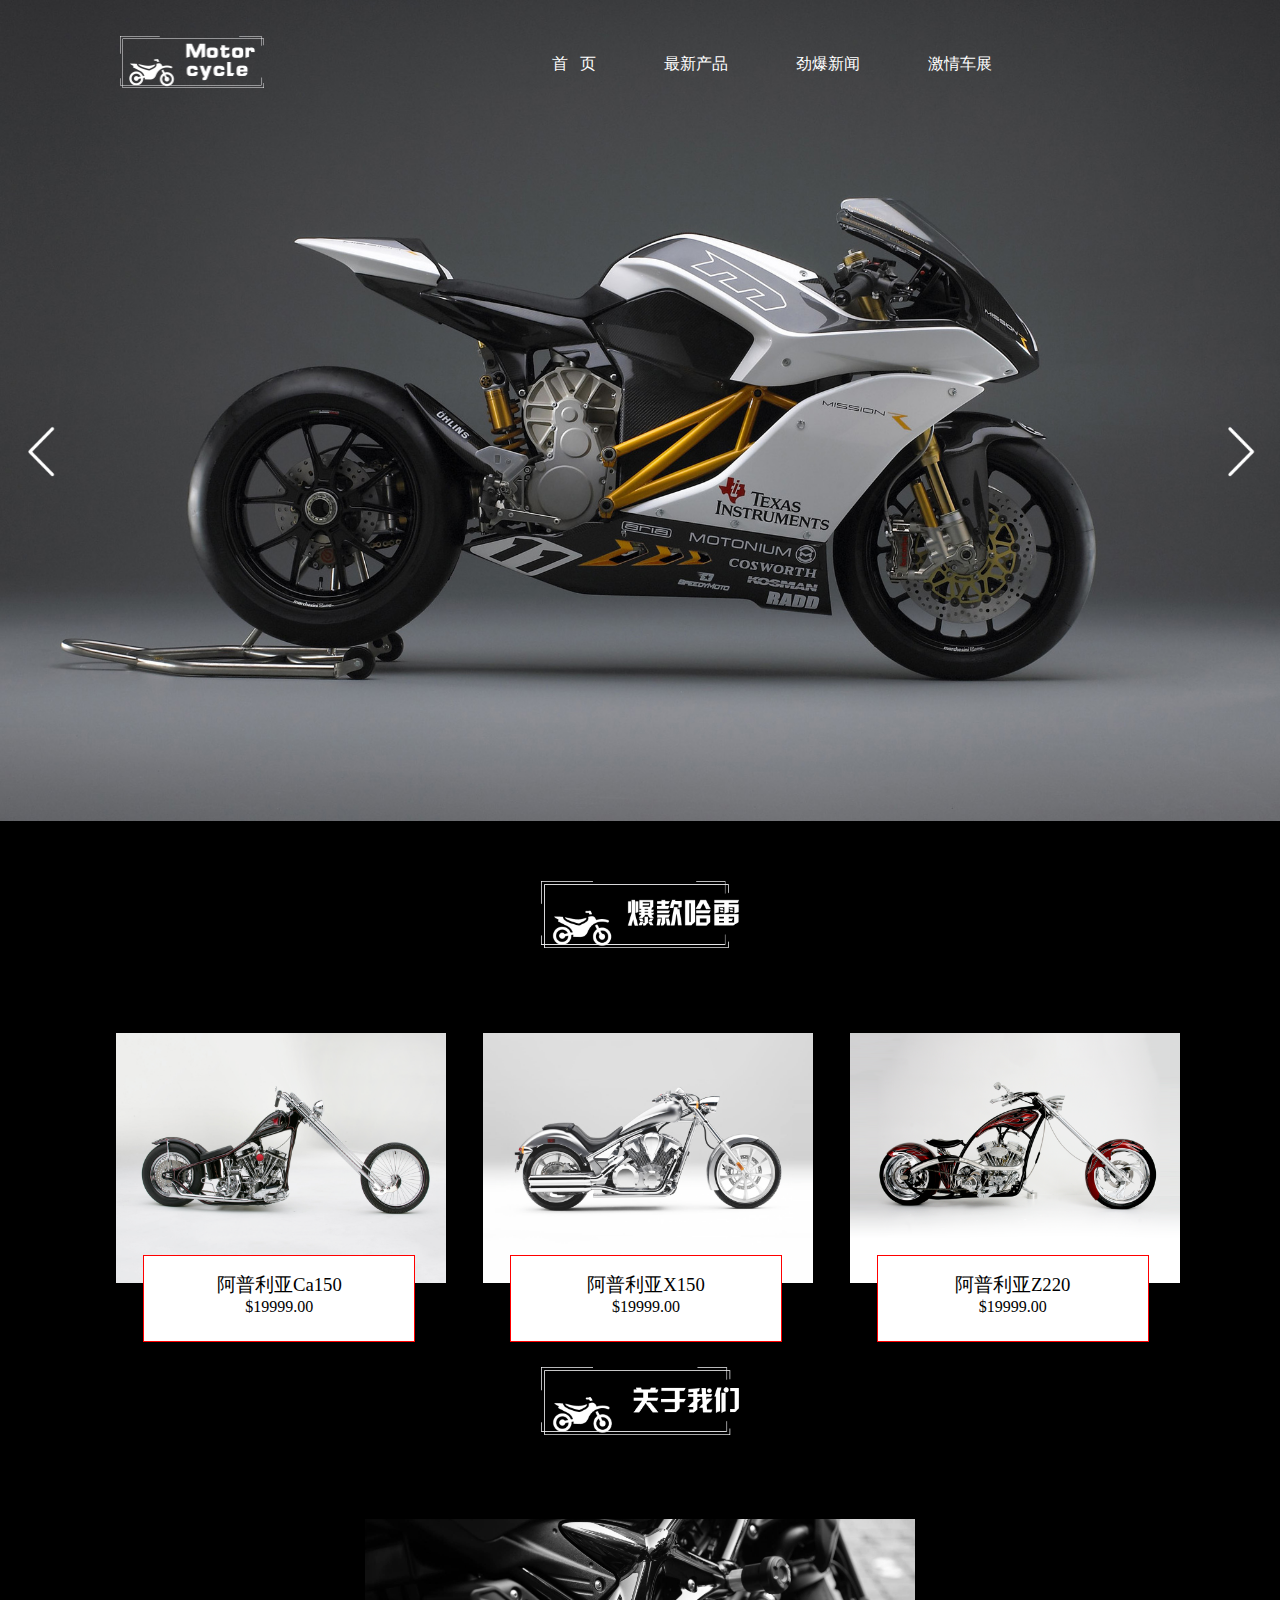
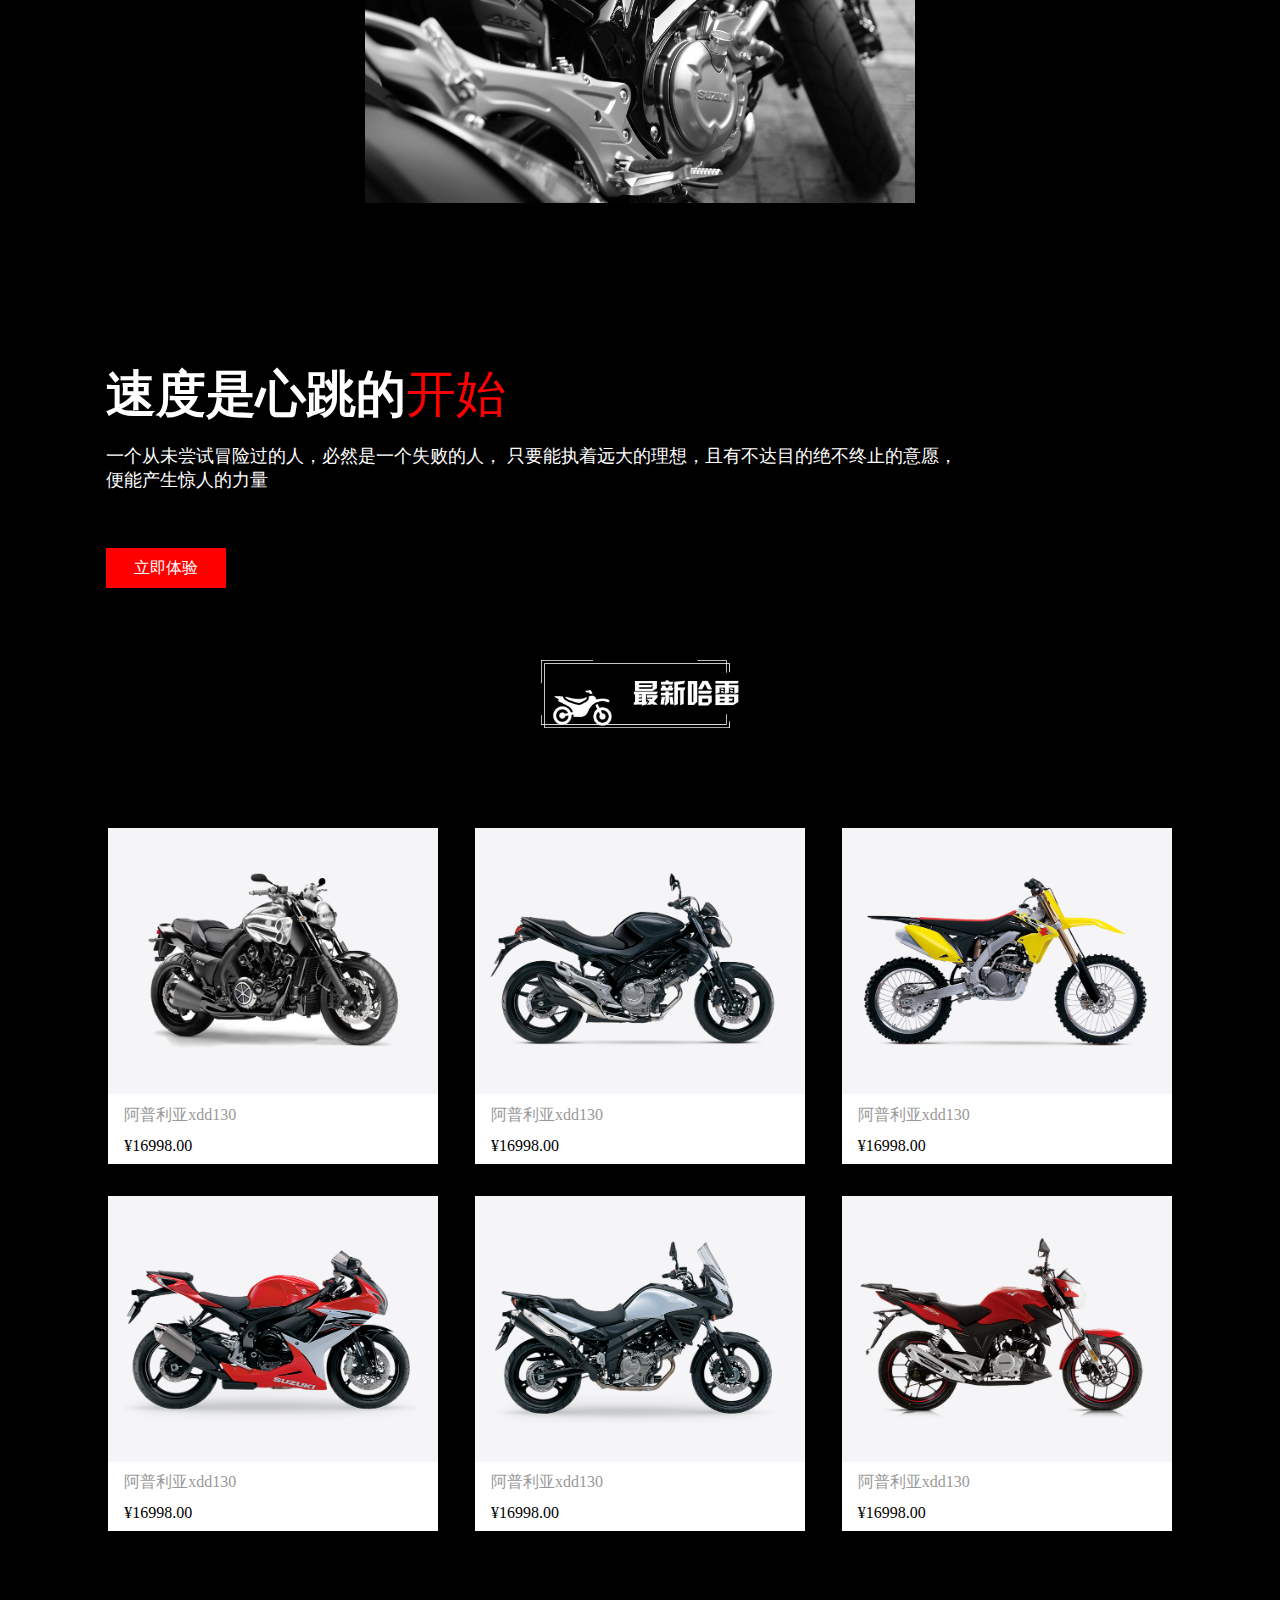
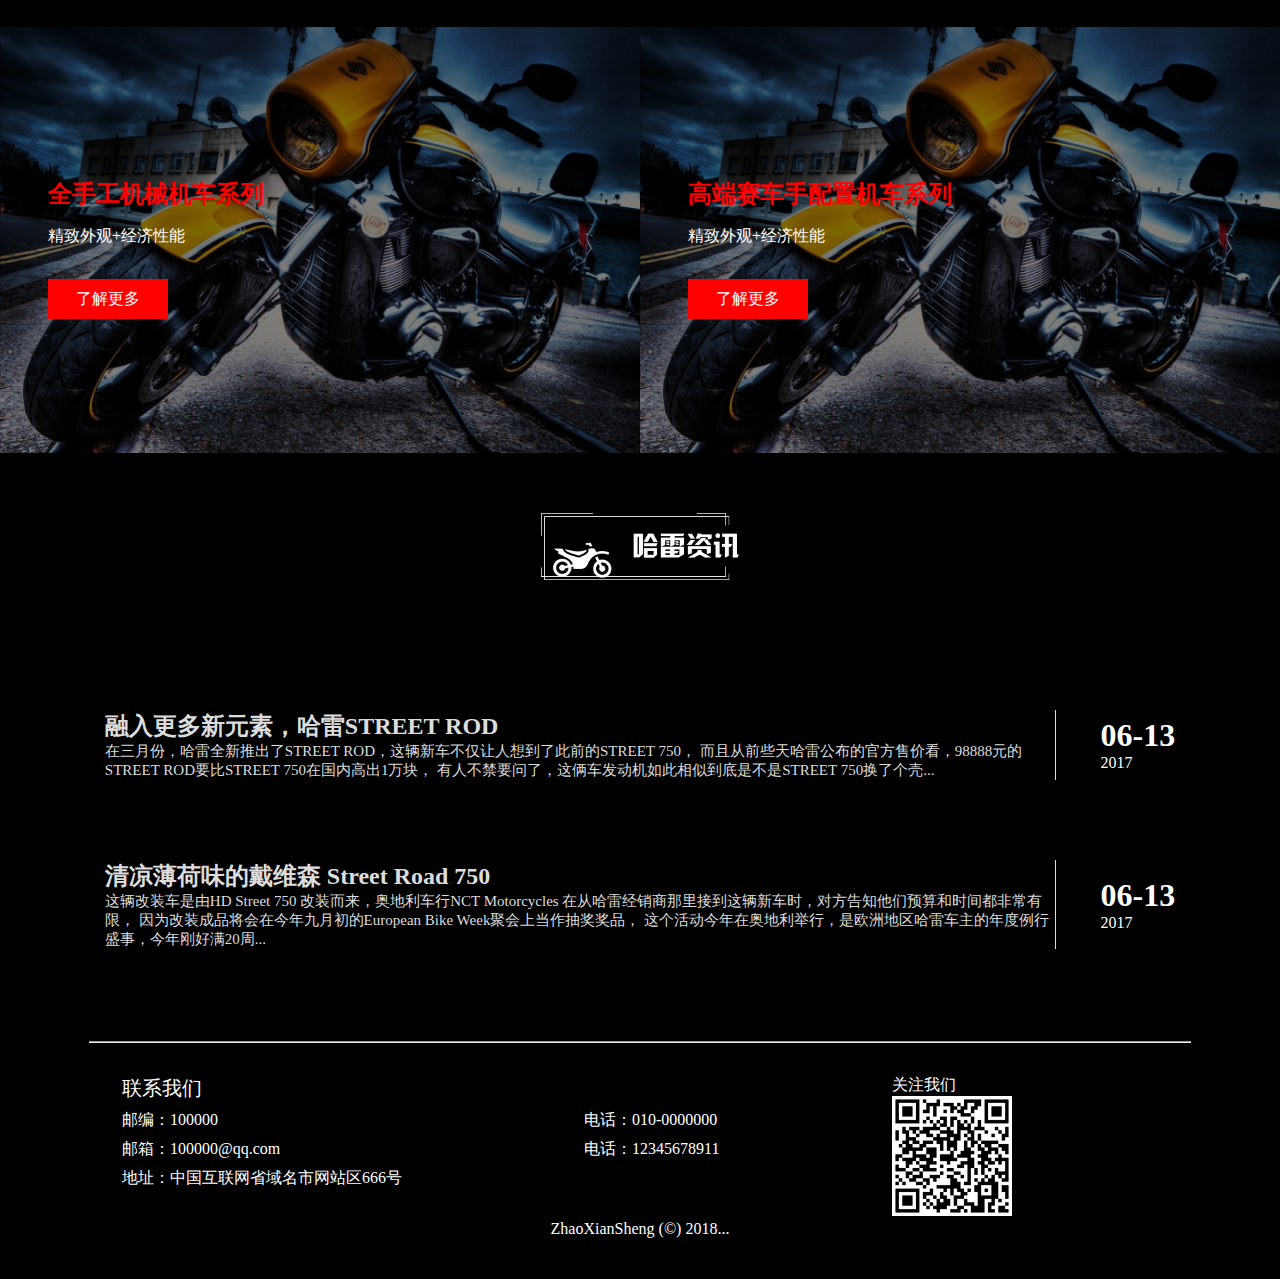
==== commit e56de92d: "Update index.html" ====
--- a/index.html
+++ b/index.html
@@ -45,7 +45,7 @@
   					<img src="img/out_logo1.png"/>
  					<p id="p1">最炫酷的产品，最安全的渠道</p>
   				</div>
-  				<div class="recommend_img">
+  				<div class="recommend_img">
   					<div class="recommend_img_1">
   						<img src="img/middle/rd1.png"/>
   						<span></span>
@@ -108,7 +108,7 @@
   					<img src="img/out_logo3.png"/>
  					<p id="p3">最炫酷的产品，最安全的渠道</p>
   				</div>
-  				<div class="fangle">
+  				<div class="fangle">
   					<div class="fangle_sub">	
   						<ul>
   							<li><img src="img/sub1.png" /></li>
@@ -163,16 +163,16 @@
   			<!--了解-->
   			<div class="ask">
   				<div class="ask_l">
-  					<img src="img/askl.jpg/">
+  					<img src="img/askl.jpg" />
   					<span></span>
-  					<ul>
+  					<ul>
   						<li><h2>全手工机械机车系列</h2></li>
   						<li><p>精致外观+经济性能</p></li>
-  						<li><a class="a">了解更多</a></li>
+  						<li><a class="a">了解更多</a></li>
   					</ul>
   				</div>
   				<div class="ask_l">
-  					<img src="img/askl.jpg/">
+  					<img src="img/askl.jpg" />
   					<span></span>
   					<ul>
   						<li><h2>高端赛车手配置机车系列</h2></li>
@@ -213,4 +213,4 @@
   		<iframe src="chlid/footer.html"></iframe>
 	</div>
 </body>
-</html>+</html>
